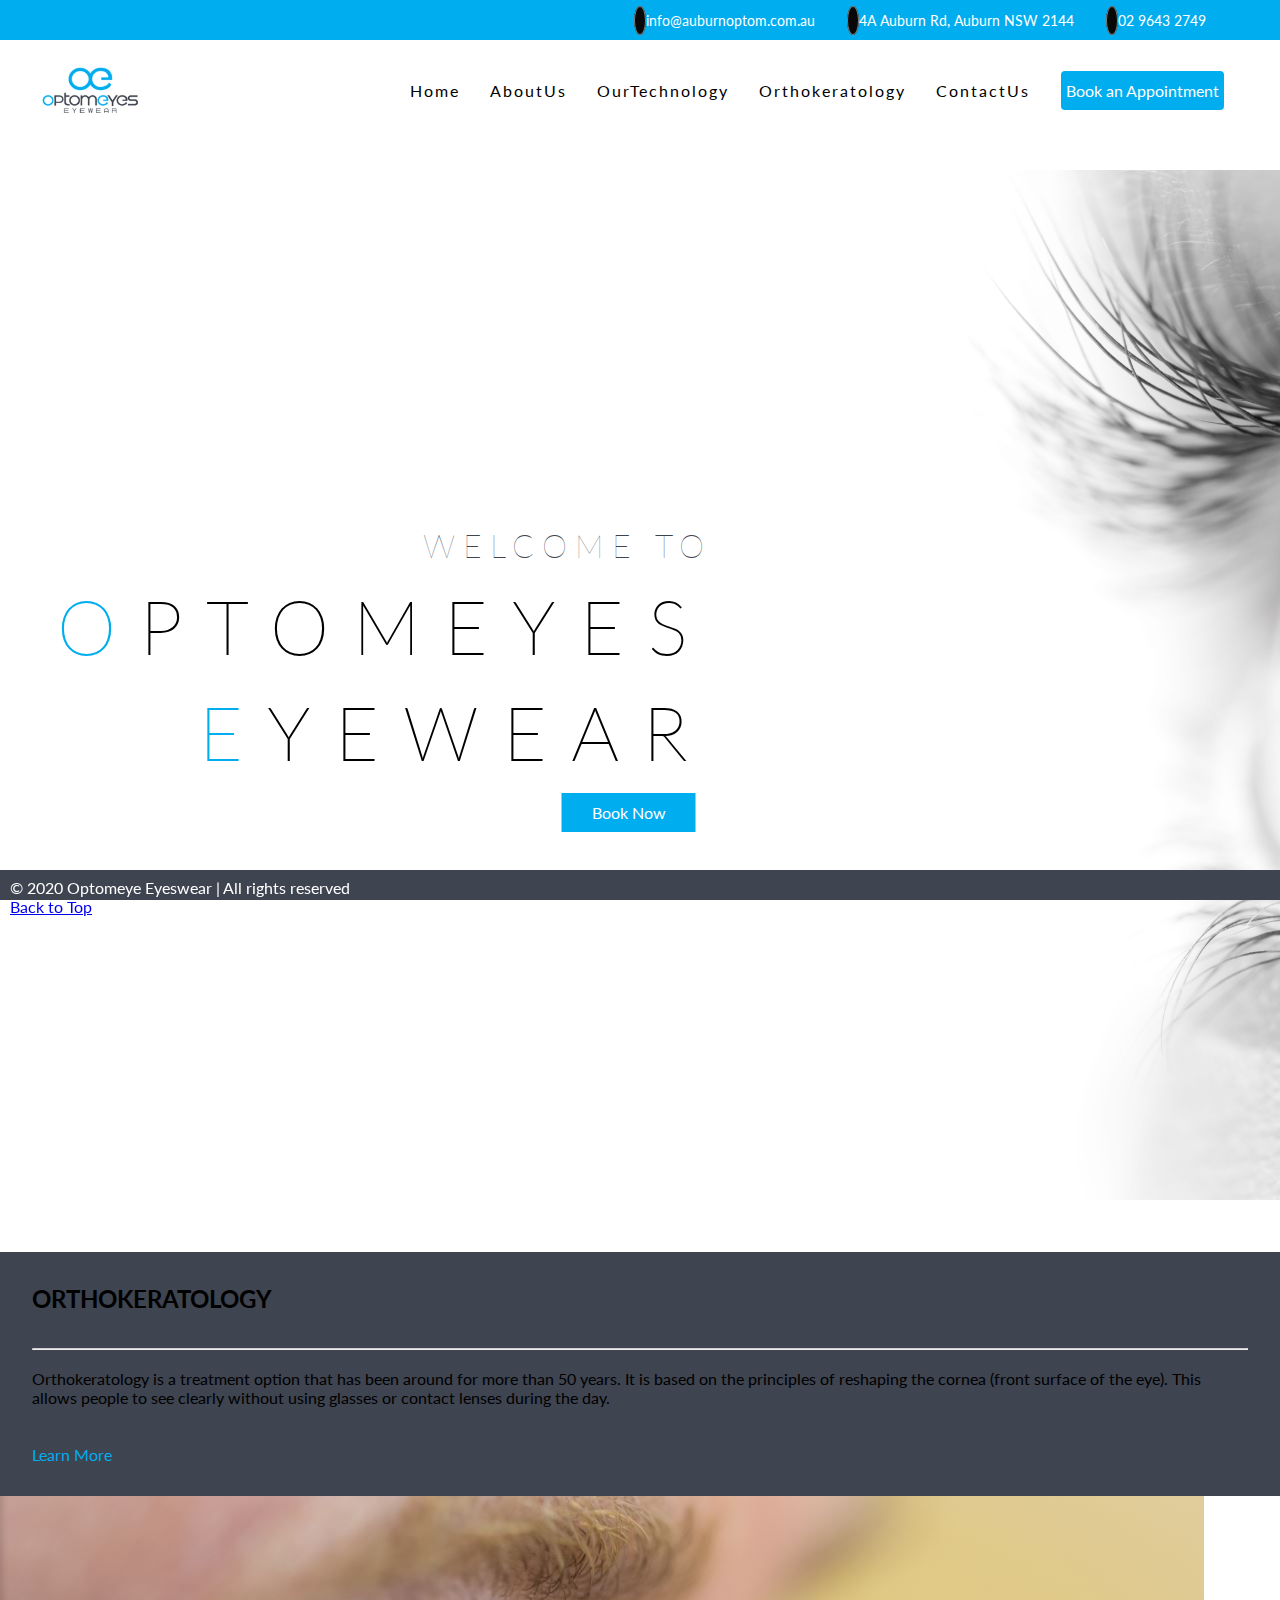
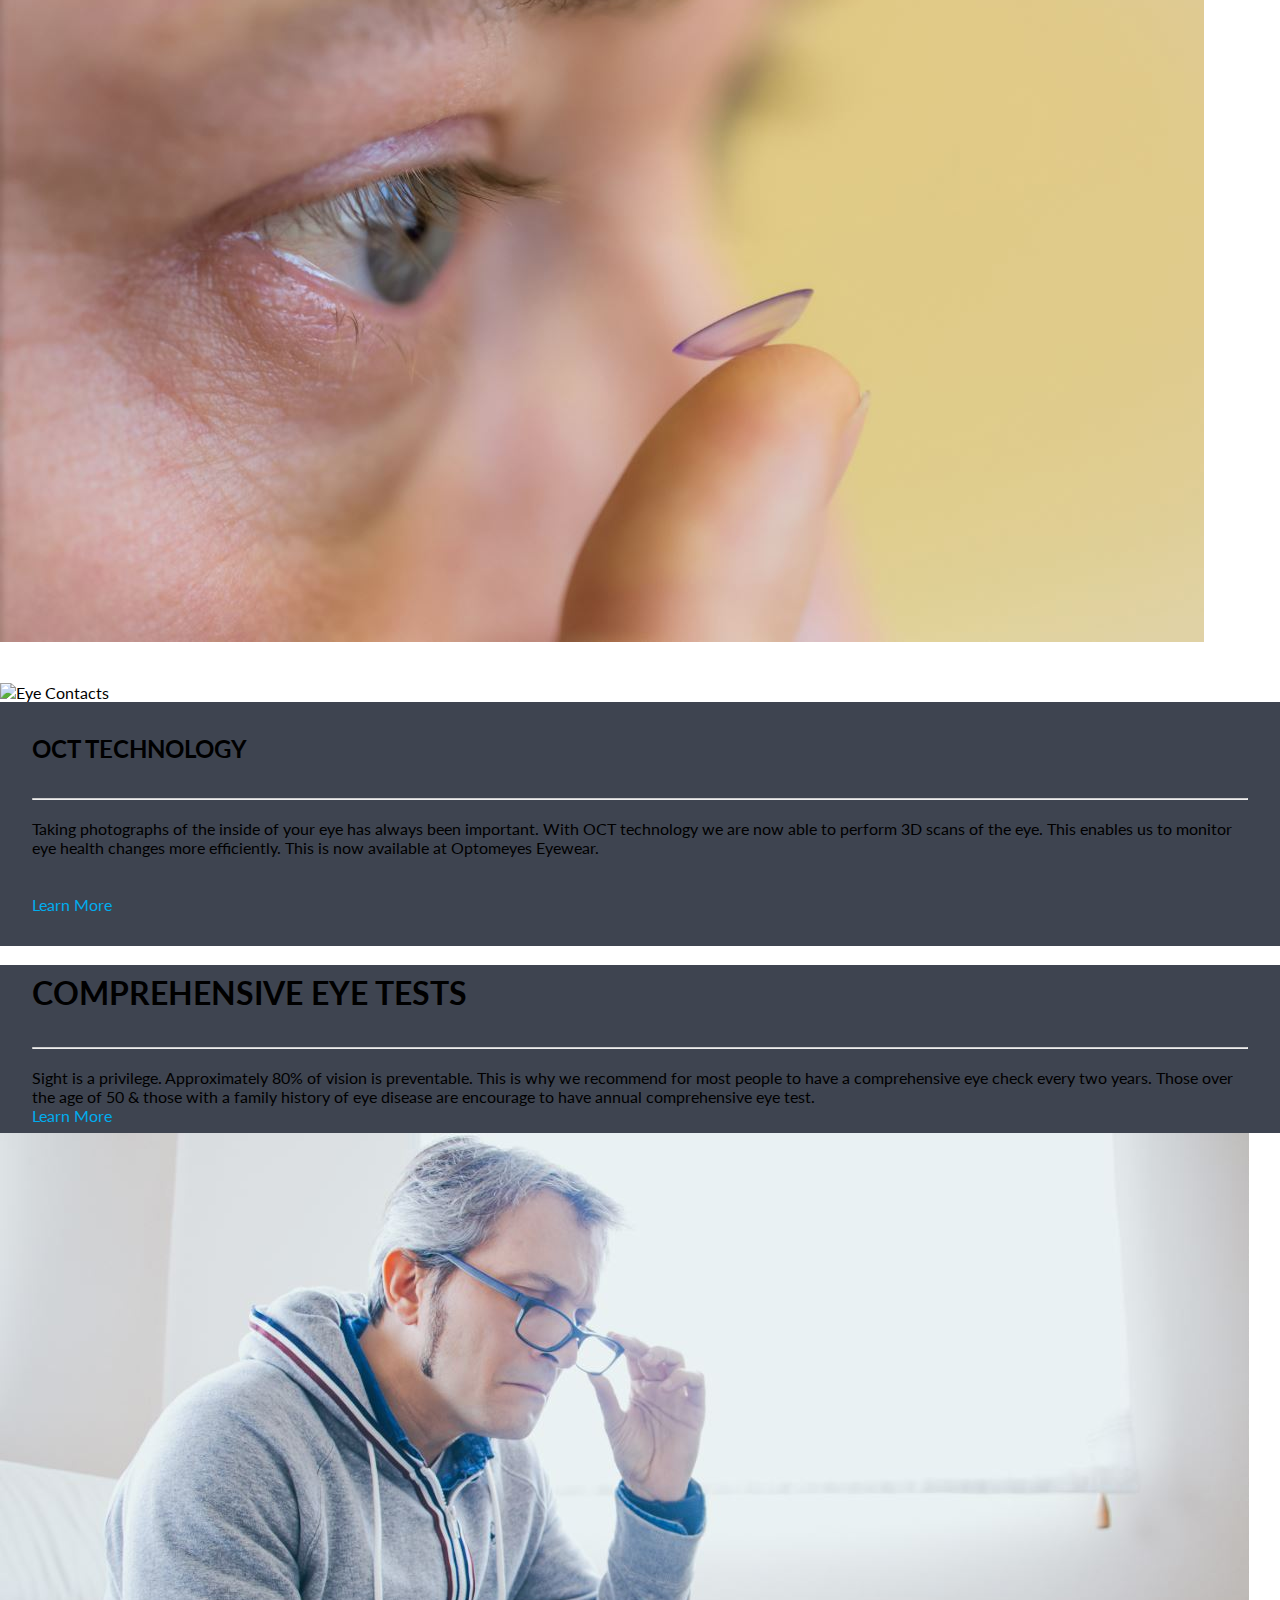
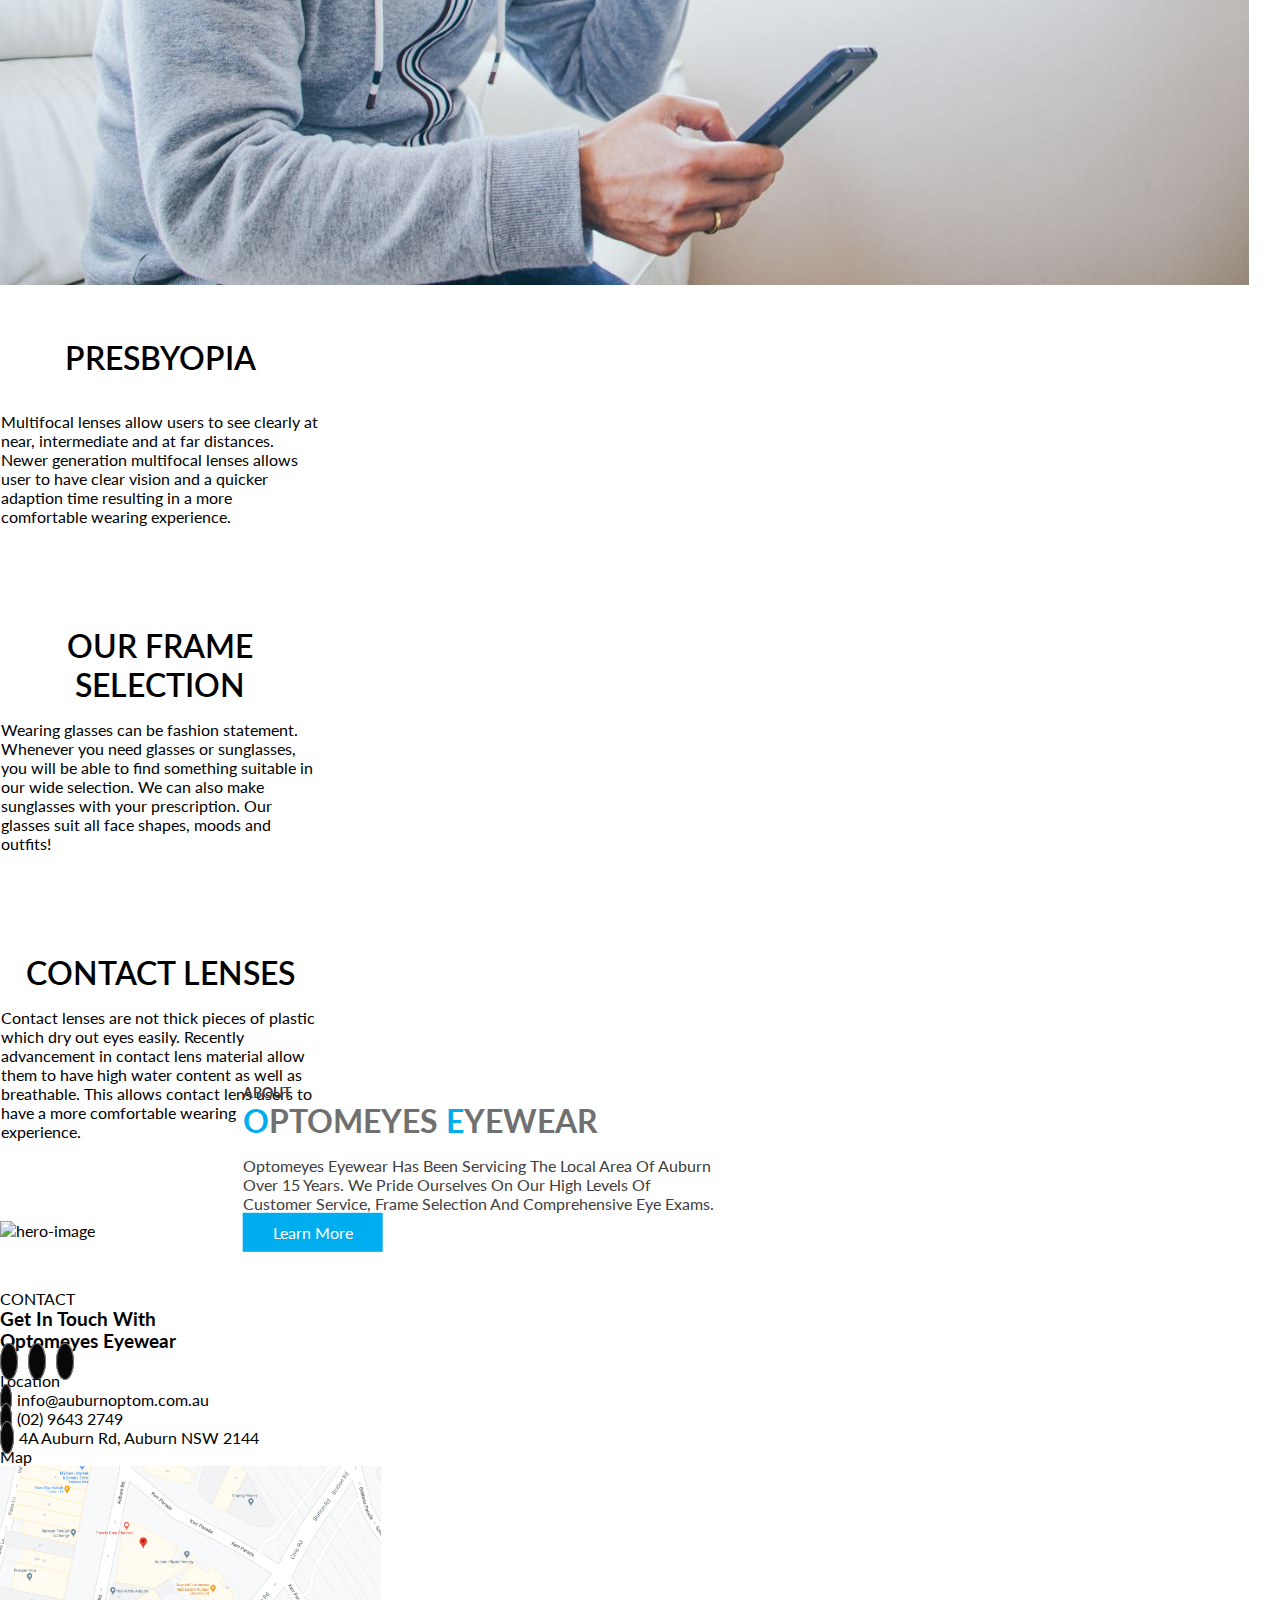
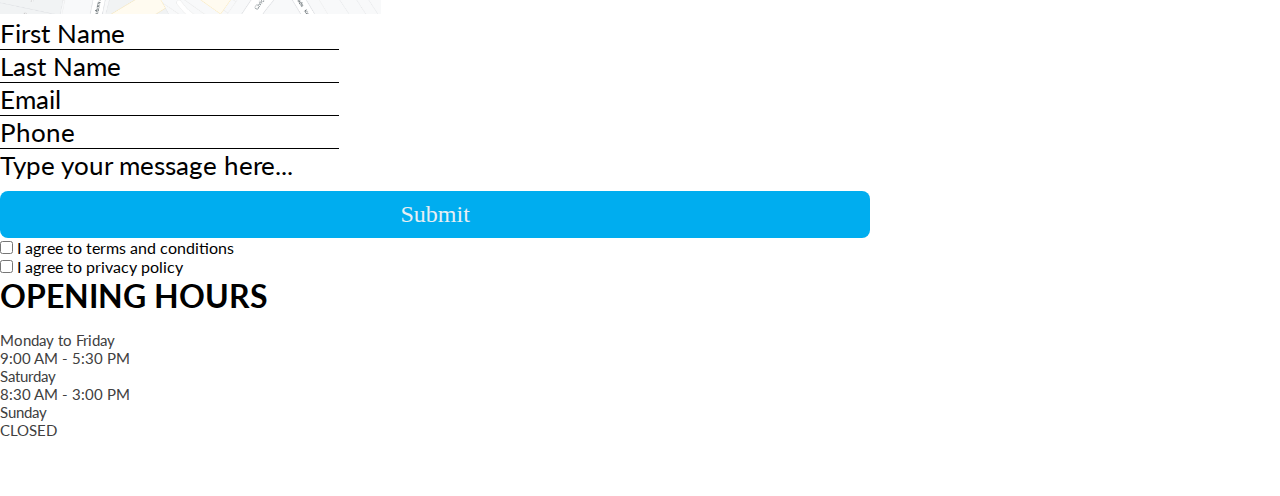
==== index.html @ b0785b30 "files naming" ====
<!DOCTYPE html>
<html lang="en">
<head>
    <meta charset="UTF-8">
    <meta name="viewport" content="width=device-width, initial-scale=1.0">
    <link rel="stylesheet" href="style.css">
    <link rel="stylesheet" href="grid.css">
    <link rel="preconnect" href="https://fonts.gstatic.com">
    <link href="https://fonts.googleapis.com/css2?family=Lato&display=swap" rel="stylesheet">
    <script src="https://kit.fontawesome.com/0975e97bf5.js" crossorigin="anonymous"></script>
    <link href="https://cdn.jsdelivr.net/npm/bootstrap@5.0.0-beta1/dist/css/bootstrap.min.css" rel="stylesheet" integrity="sha384-giJF6kkoqNQ00vy+HMDP7azOuL0xtbfIcaT9wjKHr8RbDVddVHyTfAAsrekwKmP1" crossorigin="anonymous">
    <title>Octoeye</title>
</head>
<body>
    <header class="links__header">
        <a href="./index.html" id="navbar__logo"></a>
        <ul class="small__header">
            <li class="contacts"><span class="icon__header"><i class="fas fa-envelope"></i></span> info@auburnoptom.com.au</li>
            <li class="contacts"><span class="icon__header"><i class="fa fa-map-marker" aria-hidden="true"></i></span> 4A Auburn Rd, Auburn NSW 2144</li>
            <li class="contacts"><span class="icon__header"><i class="fas fa-phone"></i></span> 02 9643 2749</li>
        </ul>
    </header>
    <nav class="navbar">
        <div class="navbar__container">
            <a href="index.html" id="navbar__logo"><img src="./images/logo.png" alt="logo_octo"></a>
            <div class="navbar___toggle" id="mobile-menu">
                <span class="bar"></span>
                <span class="bar"></span>
                <span class="bar"></span>
            </div>
            <ul class="navbar__menu">
                    <li class="navbar__item"><a href="./index.html" class="navbar__links">Home</a></li>
                    <li class="navbar__item"><a href="./assets/pages/about.html" class="navbar__links">AboutUs</a></li>
                    <li class="navbar__item"><a href="/" class="navbar__links">OurTechnology</a></li>
                    <li class="navbar__item"><a href="/" class="navbar__links">Orthokeratology</a></li>
                    <li class="navbar__item"><a href="./assets/pages/contact.html" class="navbar__links">ContactUs</a></li>
                    <li class="navbar__btn"><a href="./assets/pages/booking.html" class="button">Book an Appointment</a></li>
            </ul>
        </div>
    </nav>

    <!--Hero Section-->
    <div class="main">
        <div class="main__container">
            <div class="main__content">
                <h2>Welcome to</h2>
                <h1><span>O</span>ptomeyes</h1>
                <h1><span>E</span>YEWear</h1>
                <button class="main__btn"><a href="/" class="button--main">Book Now</a></button>
            </div>
            <div class="main__img--container">
                <img class="img-fluid" src="images/hero--image.png" alt="hero-image" id="main__img">
            </div>
        </div>
    </div>
    <br>
    <!-- Grid Images 1-->
    <div class="container">
        <div class="row">
            <div class="col-md-4 nopadding" style="background-color: #3E4450">
               <div class="content-info">
                <h2 class="text-info font-weight-bold">ORTHOKERATOLOGY</h2>
                <br>
                <hr>
                <br>
                <p class="text-white">Orthokeratology is a treatment option that has been around for more than 50 years. It is based on the principles of reshaping the cornea (front surface of the eye). This allows people to see clearly without using glasses or contact lenses during the day.
                </p>
                <br>
                <br>
                <a class="nounderline" href="http://">Learn More</a>
               </div>
       
            </div>
            <div class="col-md-8 nopadding">
                <img class="img-fluid mx-auto" src="./images/img1.jpg" alt="Eye Contacts">
            </div>
          </div>
          <br/>
          <br/>
          <div class="row">
            <div class="col-md-8 nopadding">
                <img class="img-fluid mx-auto" src="./images/img2.jpg" alt="Eye Contacts">
            </div>
            <div class="col-md-4 nopadding" style="background-color: #3E4450">
                <div class="content-info">
                    <h2 class="text-info font-weight-bold">OCT TECHNOLOGY</h2>
                    <br>
                    <hr>
                    <br>
                    <p class="text-white">Taking photographs of the inside of your eye has always been important. With OCT technology we are now able to perform 3D scans of the eye. This enables us to monitor eye health changes more efficiently. This is now available at Optomeyes Eyewear.
                    </p>
                    <br>
                    <br>
                    <a class="nounderline" href="http://">Learn More</a>
                </div>
        
            </div>
          </div>
          <br>
          <div class="row">
            <div class="col-md-4 nopadding" style="background-color: #3E4450">
                <div class="content-info2">
                    <h1 class="pt-3 text-info font-weight-bold">COMPREHENSIVE 
                        EYE TESTS</h1>
                    <br>
                    <hr>
                    <br>
                    <p class="text-white">Sight is a privilege. Approximately 80% of vision is preventable. This is why we recommend for most people to have a comprehensive eye check every two years. Those over the age of 50 & those with a family history of eye disease are encourage to have annual comprehensive eye test.
                    </p>
                
                    <a class="nounderline" href="./assets/pages/booking.html">Learn More</a>
                </div>
                </div>
    
            <div class="col-md-8 nopadding">
                <img class="img-fluid mx-auto" src="./images/image3.jpg" alt="Eye Contacts">
            </div>
          </div>  
    </div>
    <!--cards-->
    <div class="container-fluid d-flex justify-content-center">
        <div class="row">
            <div class="col-md-4 d-flex align-items-stretch">
                <div class="card pt-5 mb-5 mt-5 text-center">
                    <div class="overflow">
                        <h1 class="text-info">PRESBYOPIA</h1>
                        <br/>
                    </div>
                    <div class="card-body text-dark">
                        <p class="card-text text-secondary">
                        Multifocal lenses allow users to see clearly at near, intermediate and at far distances. Newer generation multifocal lenses allows user to have clear vision and a quicker adaption time resulting in a more comfortable wearing experience.
                        </p>
                    </div>
                </div>
            </div>
            <div class="col-md-4 d-flex align-items-stretch">
                <div class="card pt-5 mb-5 mt-5 text-center">
                    <div class="overflow">
                        <h1 class="text-info">OUR FRAME SELECTION</h1>
                    </div>
                    <div class="card-body text-dark">
                        <p class="card-text text-secondary">
                        Wearing glasses can be fashion statement. Whenever you need glasses or sunglasses, you will be able to find something suitable in our wide selection. We can also make sunglasses with your prescription. Our glasses suit all face shapes, moods and outfits!
    
    
                        </p>
                    </div>
                </div>
            </div>
            <div class="col-md-4 d-flex align-items-stretch">
                <div class="card pt-5 mb-5 mt-5 text-center">
                    <div class="overflow">
                        <h1 class="text-info">CONTACT LENSES</h1>
                    </div>
                    <div class="card-body text-dark">
                        <p class="card-text text-secondary">
                        Contact lenses are not thick pieces of plastic which dry out eyes easily. Recently advancement in contact lens material allow them to have high water content as well as breathable. This allows contact lens users to have a more comfortable wearing experience.
                        </p>
                    </div>
                </div>
            </div>
        </div>
</div>  
<!--subhero-->
<div class="container-fluid p-0">
    <section class="row no-gutters align-items-center">
        <div class="main2">
            <div class="main__container2">
                <div class="main__content2">
                    <h3 class="text-sub">
                        About 
                    </h3>
                    <h1><span>O</span>ptomeyes <span>E</span>YEWear</h1>
                    <p>
                        Optomeyes Eyewear has been servicing the local area of Auburn</p> <p>
                            over 15 years. We pride ourselves on our high levels of
                        </p>  
                        <p>customer service, frame selection and comprehensive eye exams.
                        </p>
                                            <button class="main__btn"><a href="/" class="button--main">Learn More</a></button>
                </div>
                <div class="main__img--container">
                    <img class="img-fluid" src="./images/subhero@2x.png" alt="hero-image" id="main__img">
                </div>
            </div>
        </div>
    </section>
</div>
<br>

<!--Contact Section-->
<div class="container">
    <div class="row">
        <div class="col col-md-4">
            <p class="text-title text-info font-weight-bold">CONTACT</p>
            <h3 class="font-weight-normal">Get In Touch With</h3>
            <h3 class="font-weight-bold">Optomeyes Eyewear</h3>
            <div class="content">
                <div class="social mt-3 mb-1">
                    <a href="https://facebook.com/" class="fab fa-facebook-f mr-5"></a>
                    <a href="instagram.com" class="fab fa-instagram mr-5"></a>
                    <a href="www.twitter.com" class="fab fa-twitter mr-5"></a>
                </div>
            </div>
    
        </div>
        <div class="col col-md-4">
            <p class="text-title text-info font-weight-bold">Location</p>
            
            <div class="content">
                <div class="email">
                <span class="fas fa-envelope mr-3 text-info"></span>
                <span class="text"> info@auburnoptom.com.au</span>
                </div>
                <div class="phone">
                <span class="fas fa-phone-alt text-info mr-3"></span>
                <span class="text"> (02) 9643 2749</span>
                </div>
                <div class="place">
                <span class="fas fa-map-marker-alt text-info mr-3"></span>
                <span class="text"> 4A Auburn Rd, Auburn NSW 2144</span>
                </div>
            </div>
            
        </div>
        <div class="col col-md-4">
            <p class="text-title text-info font-weight-bold">Map</p>
            <div class="img mb-5">
                <img src="./images/Map.png" alt="Map"/>
            </div>
        </div>
        </div>
    
</div>




        <div class="container">
            <div class="row">
                <div class="col-md-8">
                <form action="carlstongrefalde@gmail.com" method="POST" id="my-form">
                    <div class="form-group">
                      
                            <div class="row nopadding">
                                <div class="col-sm-4 nopadding">
                                    <input type="text" id="firstName" name="firstName" value="First Name">
                                </div>
                                <div class="col-sm-4 nopadding"><input type="text" id="lastName" name="lastName" value="Last Name">
                                </div>
                            </div>
                            <div class="row">
                                <div class="col-sm-4 nopadding"><input type="text" id="email" name="email" value="Email"></div>
                                <div class="col-sm-4 nopadding"><input type="text" id="phone" name="phone" value="Phone"></div>
                            </div>
                        </div>
                        <div class="form-group mt-3 mr-5">
                                <input class="textarea mb-1" type="text" id="message" name="message" value="Type your message here...">
                           </div>
                           <button type="submit">Submit</button>
                           <div class="row">
                               <div class="col-md-4">
                                <div class="form-group mt-3">
                                    <div class="input-group-prepend">
                                      <div class="input-group-text">
                                        <input type="checkbox" value="agree">
                                        <label for="terms">I agree to terms and conditions</label>
                                      </div>
                                    </div>
                             
                               </div>
                               </div>
                               <div class="col-md-4">
                                <div class="form-group mt-3">
                                    <div class="input-group-prepend">
                                      <div class="input-group-text">
                                        <input type="checkbox" value="agree" class="mr-1">
                                        <label for="policy">I agree to privacy policy</label>
                                      </div>
                                    </div>
                             
                               </div>
                               </div>
                           </div>
                      
                </form>
                </div>
                <div class="col-md-4">
                    <h1>Opening Hours</h1>
                    <div class="row">
                        <div class="col"><p class="Days">Monday to Friday</p></div>
                        <div class="col"><p class="times">9:00 AM - 5:30 PM</p></div>
                    </div>
                    <div class="row">
                        <div class="col"><p class="Days">Saturday</p></div>
                        <div class="col"><p class="times">8:30 AM - 3:00 PM</p></div>
                    </div>
                    <div class="row">
                        <div class="col"><p class="Days">Sunday</p></div>
                        <div class="col"><p class="times">CLOSED</p></div>
                    </div>
                </div>
            </div>
            <br>
            <br>
            <br>
        </div>
                <div class="footer">
                    <div class="container">
                        <div class="row">
                            <div class="col-md-10"><p class="text-white">© 2020 Optomeye Eyeswear | All rights reserved
                            </p></div>
                            <div class="col-md-2 text-right">
                                <a href="index.html" class="text-white text-right">Back to Top</a>
                            </div>
                        </div>
                    </div>
                </div>

    <script src="app.js"></script>
</body>
</html>
---- style.css ----
* {
    box-sizing: border-box;
    margin: 0;
    padding: 0;
    font-family: 'Lato', sans-serif;
}
body {
 overflow-x: hidden; /* Hide vertical scrollbar */
 width: 100%;
 height: 100vh;
  }
.navbar {
    background: #fff;
    height: 100px;
    display: flex;
    justify-content: center;
    align-items: center;
    font-size: 1rem;
    position: sticky;
    top: 0;
    z-index: 999;   
}

.links__header{
    background: #00ADEF;
    height: 40px;
    display: flex;
    justify-content: center;
    align-items: center;
    font-size: 14px;
    position: sticky;
    top: 0;
    z-index: 999; 
  
}

.small__header{
    display: flex;
    flex-direction:row;
    padding-left: 560px;

   
}

.small__header li{
    text-decoration: none;
    align-items: center;
    list-style: none;
    text-align: center;
    padding: 4rem 1rem;
    color: #fff;
}


.icon__header i {
    background-color: rgb(8, 8, 8);
    color: #3866ca;
    border-radius: 50%;
    border: 1px solid grey;
    padding: 5px;
}

.navbar__container {
    display: flex;
    justify-content: space-between;
    height: 100px;
    z-index: 1;
    width: 100%;
    max-width: 1300px;
    margin: 0 auto;
    padding: 0 40px;
}
#navbar__logo{
    background: transparent;
    background-size: 100%;
    display: flex;
    cursor: pointer;
    text-decoration: none;

}
#navbar__logo img {
    width: 100px;
    height: 100px;
}

.fa-gem {
    margin-right: 0.5rem;
}

.navbar__menu {
    display: flex;
    align-items: center;
    list-style: none;
    text-align: center;
}

.navbar__links {
    color: rgba(10, 10, 10, 0.2);
    display: inline-block;
    text-decoration: none;
    padding: 0;
    height: 100%;
    font-size: 21px;
   
}
.navbar__links a {
    padding-right: 30px;
    color: black;
    display: inline-block;
    white-space: nowrap;
   
    
}

.navbar__item a {
    padding-right: 30px;
    color: black;
    font-size: 1rem;
    padding: 1px 15px;
    letter-spacing: 2px;
}

.navbar__btn {
    display: flex;
    justify-content: center;
    align-items: center;
    padding: 0 1rem;
    width: 100%;
}

.button {
    display: flex;
    justify-content: center;
    align-items: center;
    text-decoration: none;
    padding: 10px 5px;
    height: 100%;
    width: 100%;
    border: none;
    outline: none;
    border-radius: 4px;
    background: #00ADEF;
    color: #fff;
}

.button:hover{
    background: #779ceb;
    transition:  all 0.3s ease;
}

.navbar__links:hover {
    color: #779ceb;
    transition:  all 0.3s ease;
}

@media screen and (max-width: 700px) {
    .navbar__container {
        display: flex;
        justify-content: space-between;
        height: 80px;
        z-index: 1;
        width: 100%;
        max-width: 1300px;
        padding: 0;
    }
    .navbar__menu{
        display: grid;
        grid-template-columns: auto;
        margin: 0;
        width: 100%;
        position: absolute;
        top: -1000px;
        opacity: 0;
        height: 50vh;
        z-index: -1;
        transition: all 0.5 ease;
      

    }
    .navbar__menu.active{
        background: #131313;
        top: 100%;
        opacity: 1;
        transition: all 0.5 ease;
        z-index: 99;
        height: 40vh;
        font-size: 1.6rem;
       
    }
    
            .navbar__item a {
                color: #fff;
            }
            #navbar__logo {
                padding: 5px;
            }

            #navbar__logo img {
                width: 90px;
                height: 90px;
            }
            

            .navbar___toggle .bar {
                width: 30px;
                height: 5px;
                margin: 7px auto;
                transition: all 0.3s ease-in-out;
                background: #131313;
                padding: 2px;
            }

            .navbar__links {
                    text-align: center;
                    padding: 2rem;
                    width: 100%;
                    display: table;
                    
            }
            #mobile-menu {
                position: absolute;
                top: 20%;
                right: 5%;
               
                transform: translate(5, 20%);
            }

            .navbar__btn {
                padding-bottom: 2rem;

            }

            .button {
                display: flex;
                justify-content: center;
                align-items: center;
                width: 50%;
                height: 50px;
                margin: 0;
                font-size: 17px;
            
            }

            .navbar___toggle .bar {
                display: block;
                cursor: pointer;
            }

            #mobile-menu.is-active .bar:nth-child(2) {
                opacity: 0;
            }

            #mobile-menu.is-active .bar:nth-child(1) {
                transform: translateY(10px) rotate(45deg);
            }
            #mobile-menu.is-active .bar:nth-child(3) {
                transform: translateY(-14px) rotate(-45deg);
            }

    .links__header{
        display: none;
        z-index: -1;
    }
}

/*Hero Banner CSS*/

.main__container{
    position: relative;
    text-align: center;
    height: 80%;
    padding: 30px 0;
}

.main__content {
    position: absolute;
    top: 50%;
    left: 30%;
    transform: translate(-50%, -50%);
    text-align: right;
    padding-bottom: 1rem;
}

.main__content, h1, h2 {
    padding-bottom: 1rem;
    text-transform: uppercase;
}

.main__container h1 {
    font-size: 75px;
    font-weight: 200;
    color: #000000;
    letter-spacing: 1.5rem;
}

.main__content h2 {
    letter-spacing: .50rem;
    color: #3E4450;
    font-size: 32px;
    font-weight: 100;
}

.main__container span {
    color: #00ADEF;
}
.main__btn{
    background-color: #00ADEF;
    border: none;
    padding: 10px 30px;
    text-align: center;
    text-decoration: none;
    display: inline-block;
    font-size: 16px;
    font-size: 1rem;
    margin-right: 1rem;
}
.main__btn a {
    text-decoration: none;
    color: white;
}

/*subhero*/
.main__container2{
    position: relative;
    text-align: left;
    height: 80%;
    padding: 30px 0;
}

.main__content2{
    position: absolute;
    top: 50%;
    left: 30%;
    transform: translate(-30%, -80%);
    text-align: left;
    padding-bottom: 1rem;
}

.main__container2 span {
    color: #00ADEF;
}

.main__content2, h1, h2 {
    padding-bottom: 1rem;
    text-transform: uppercase;
}

.main__container2 h1 {
    font-size: 32px;
    font-weight: bold;
    color: #707070;
    letter-spacing: 0;
}

.main__content2 h2 {
    letter-spacing: 0;
    color: #3E4450;
    font-size: 32px;
    font-weight: 100;
}

.main__content2 p {
    color: #404040;
    text-transform: capitalize;
}

.main__content2 h3 {
    font-size: 14px;
    font-weight: bold;
    color: #404040;
}
@media screen and (max-width: 1200px) {
    .main__container {
        display: none;
        z-index: -1;
    }
    .main__content2 {
        display: none;
        z-index: -1;
    }

    .main__container2 {
        display: none;
        z-index: -1;
    }
}

.nopadding {
    padding: 0 !important;
    justify-content: left!important;
   
 }

 .content-info{
     padding: 2rem 2rem;
 }

 .content-info2 {
    padding: 0.50rem 2rem;
 }

 .nounderline {
    text-decoration: none;
    color: #00ADEF!important;
    font: 21px;
}

hr {
    background-color: transparent;
    border-top: 1px solid #ccc;
}

/*Cards*/
.card {
    padding: 50px 1px;
    width: 20rem;
}
.card:hover {
    box-shadow: 5px 10px 20px 1px rgba(0, 0, 0, 0.253) !important;
}

.card h1{
    font-size: 32px;
    font-weight: 600;
    text-align: center;
}

.card p {
    text-align: left;
}


/*extra styles overwrites*/

.card .text-title {
    font-weight: 1000!important;
    font-size: 31px;
}

.email .fas {
    background-color: rgb(8, 8, 8);
    color: #3866ca;
    border-radius: 50%;
    border: 1px solid grey;
    padding: 5px;
    margin-right: 5px;
}

.place .fas {
    background-color: rgb(8, 8, 8);
    color: #3866ca;
    border-radius: 50%;
    border: 1px solid grey;
    padding: 6px; 
    margin-right: 5px;
}

.phone .fas {
    background-color: rgb(8, 8, 8);
    color: #00ADEF;
    border-radius: 50%;
    border: 1px solid grey;
    padding: 5px;
    margin-right: 5px;
}
.social .fab {
    background-color: rgb(8, 8, 8);
    color: #00ADEF;
    border-radius: 50%;
    border: 1px solid grey;
    padding: 8px;
    margin-right: 10px;
}

/*Form Contact*/

input[type="text"],
select.form-control {
    padding-right: 1rem;
font-size: 26px;
  background: transparent;
  border: none;
  border-bottom: 1px solid #000000;
  -webkit-box-shadow: none;
  box-shadow: none;
  border-radius: 0;
}

input[type="text"]:focus,
select.form-control:focus {
  -webkit-box-shadow: none;
  box-shadow: none;
}

.form-group .textarea{
    width: 65%;
    border-bottom: 2px solid #000000;
    background: transparent;
    border: none;
    height: 10%;
    justify-content: center;
}


button[type="submit"] {
    width: 68%;
    border: none;
    outline: none;
    padding: 10px;
    font-size: 24px;
    margin-right: 2rem;
    border-radius: 8px;
    font-family: "Montserrat";
    color: rgb(232, 239, 243);
    background: #00ADEF;
    text-align: center;
    cursor: pointer;
    margin-top: 10px;
    transition: 0.3s ease background-color;
  }
  button[type="submit"]:hover {
    background-color: rgb(214, 226, 236);
  
  }

  .input-group-prepend {
    width: 68%; 
  }

.Days {
    font-size: 15px;
    color: #404040;
}

.times {
    font-size: 15px;
    color: #404040; 
}

.footer {
    
        position: fixed;
        bottom: 0;
        width: 100%;
        /* Set the fixed height of the footer here */
        height: 30px;
        color: #fff;
        padding: 8px 10px;
        background-color: #3E4450;
        justify-content: center;
  
      
}

/*booking styles*/

.form-check-label {
    font-size: 21px;
}
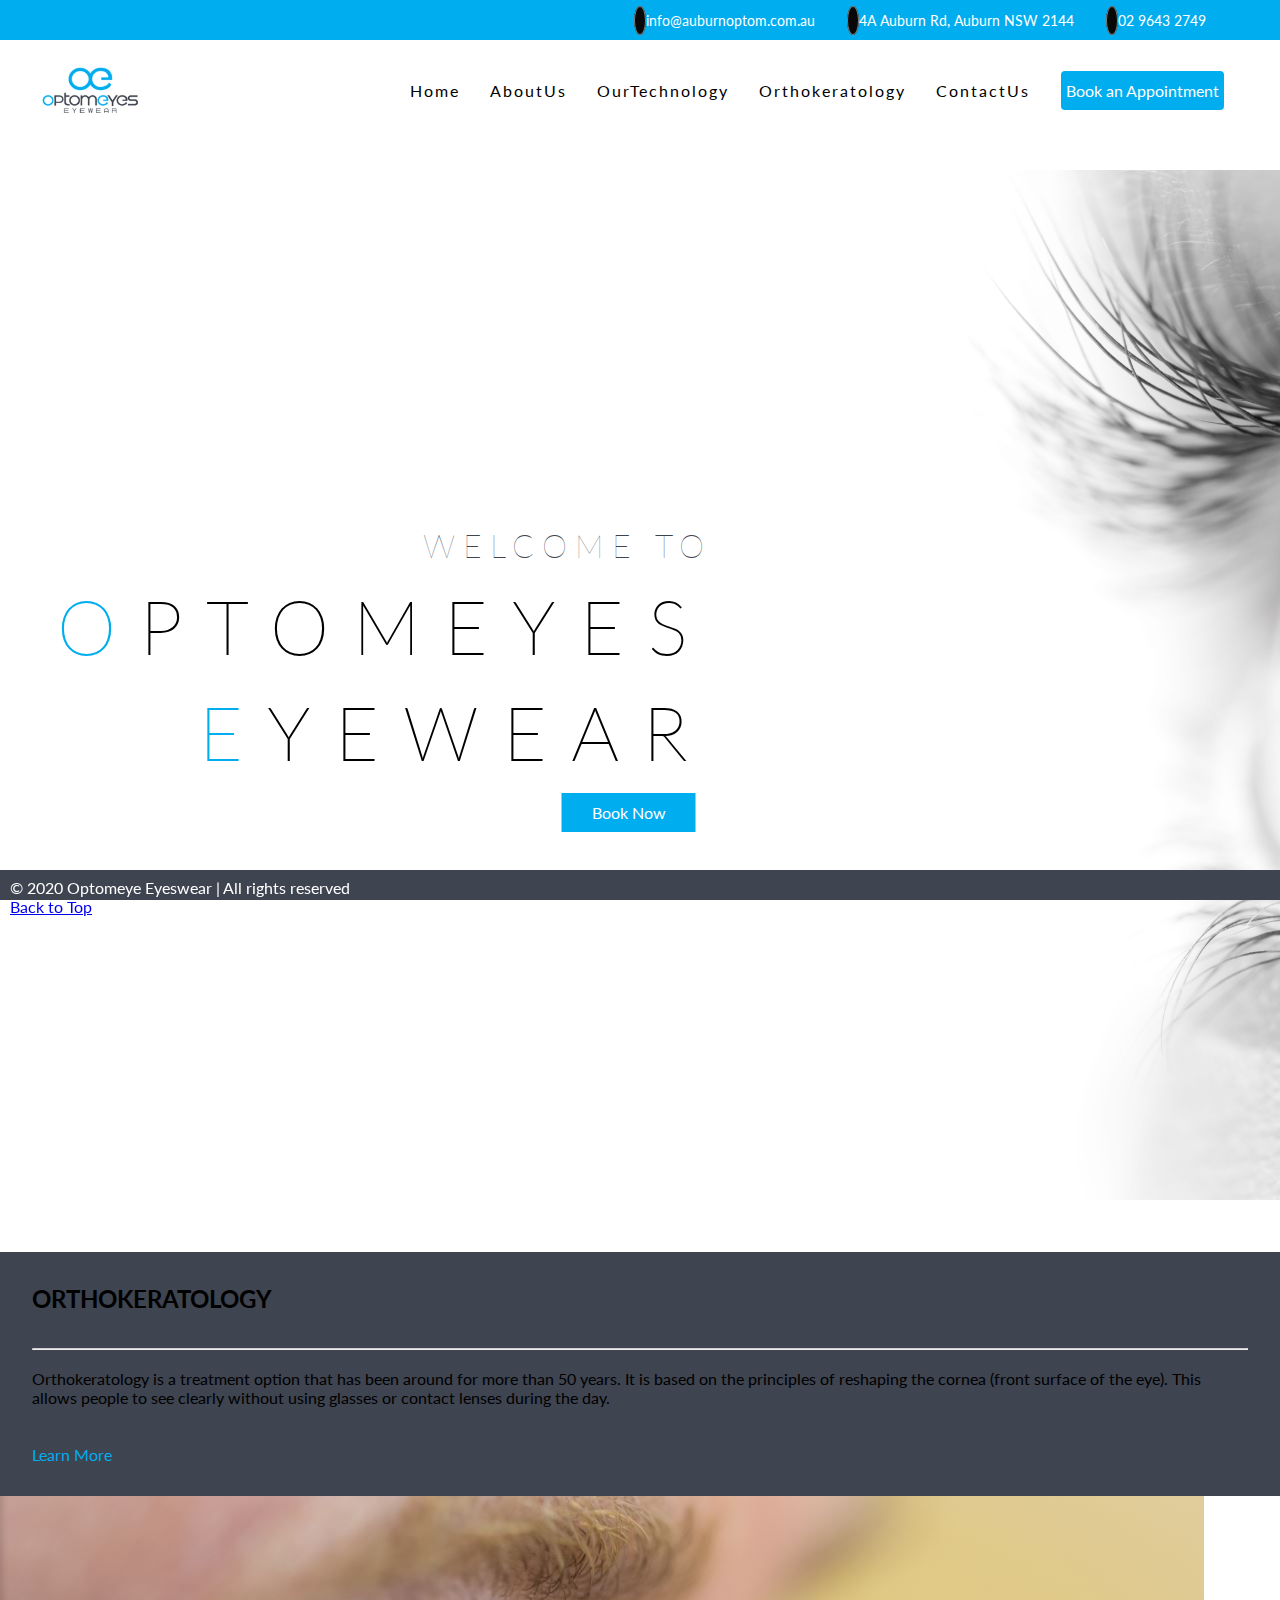
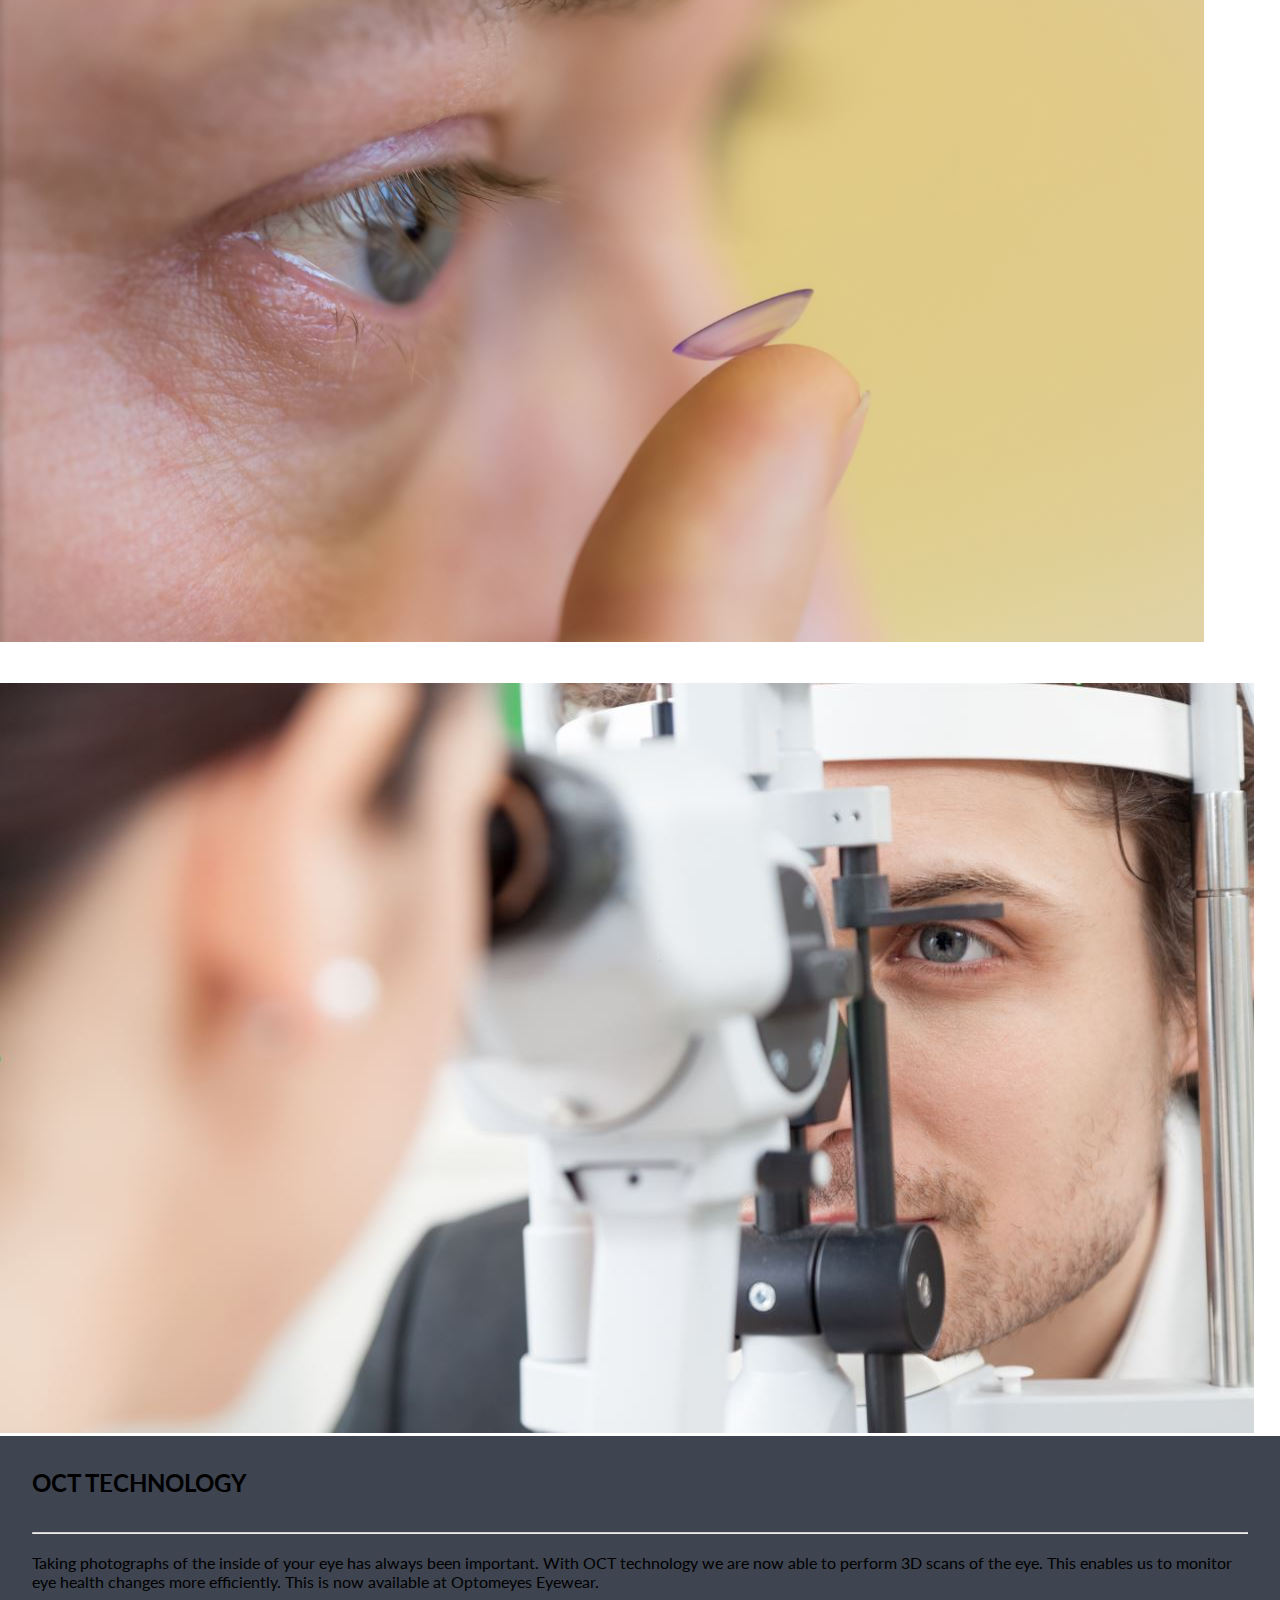
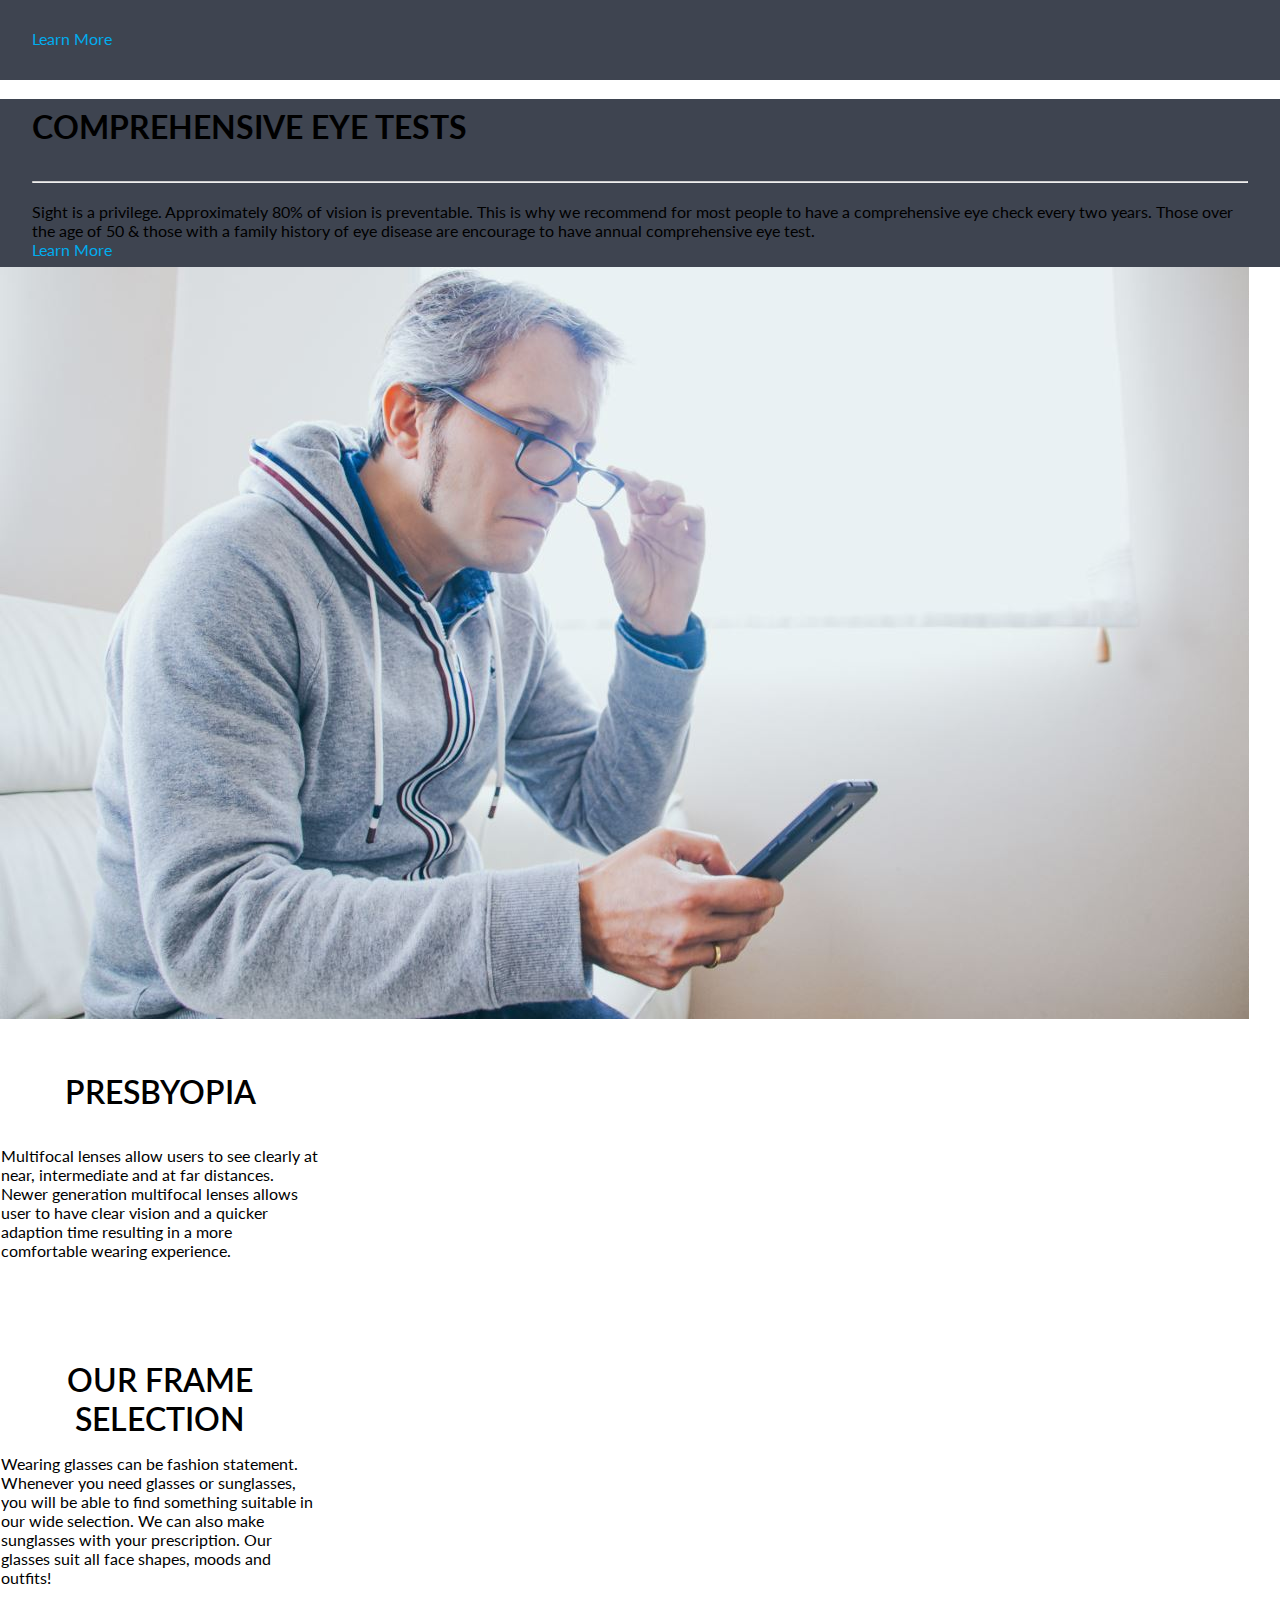
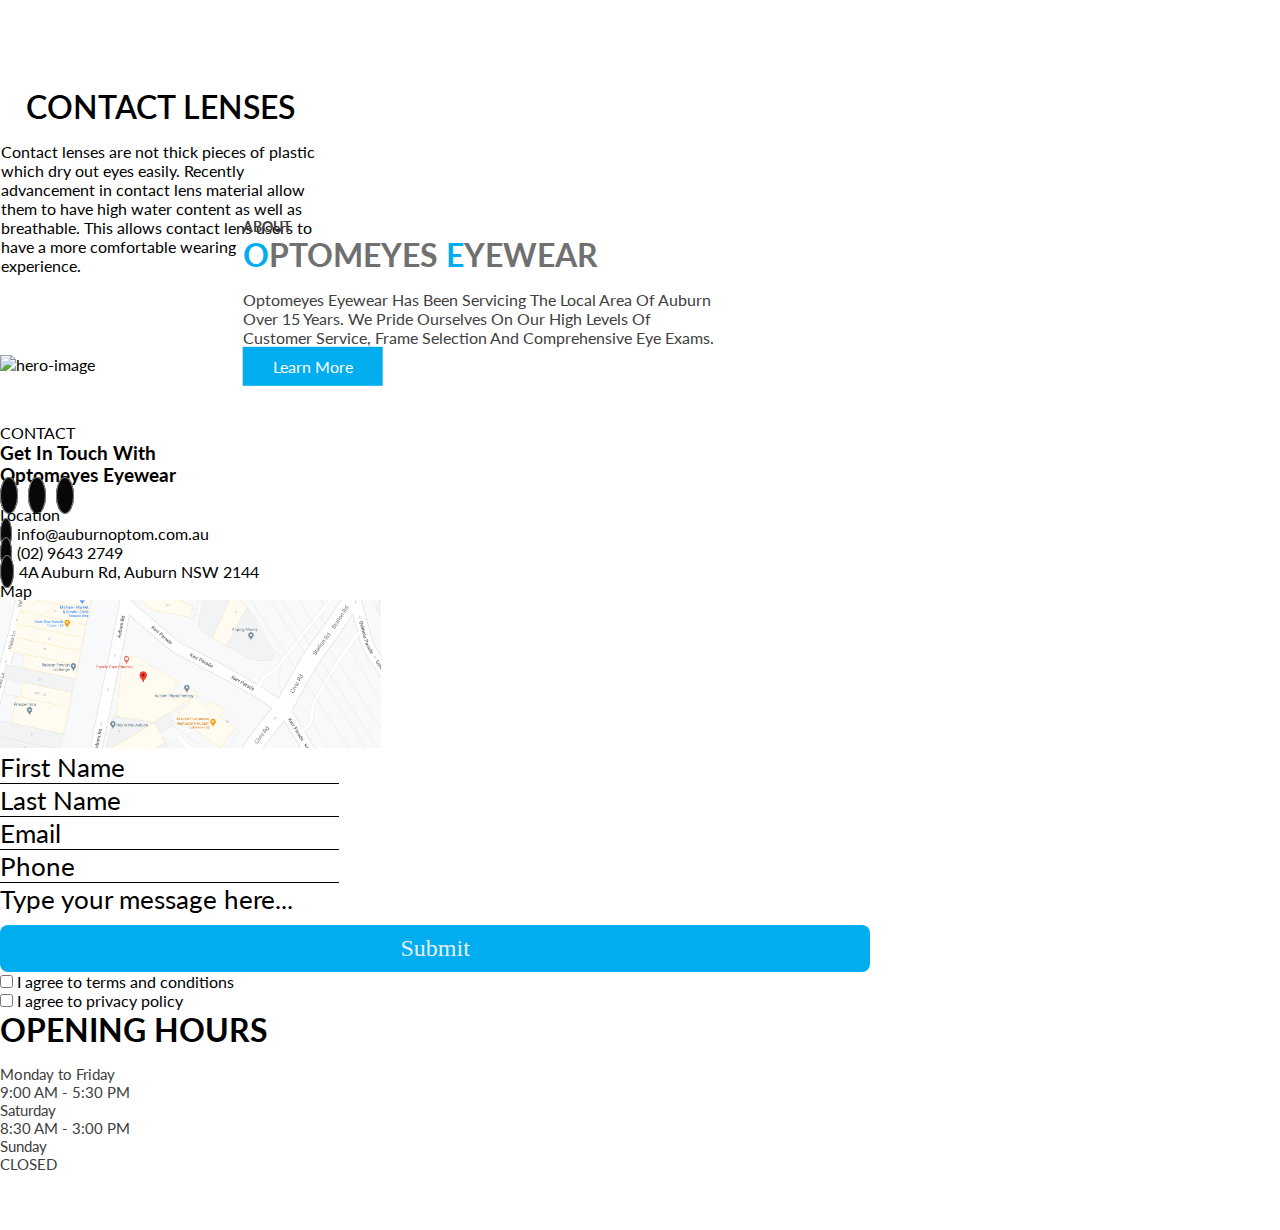
==== commit afd3f893: "files name" ====
--- a/index.html
+++ b/index.html
@@ -79,7 +79,7 @@
           <br/>
           <div class="row">
             <div class="col-md-8 nopadding">
-                <img class="img-fluid mx-auto" src="./images/img2.jpg" alt="Eye Contacts">
+                <img class="img-fluid mx-auto" src="./images/image2.jpg" alt="Eye Contacts">
             </div>
             <div class="col-md-4 nopadding" style="background-color: #3E4450">
                 <div class="content-info">
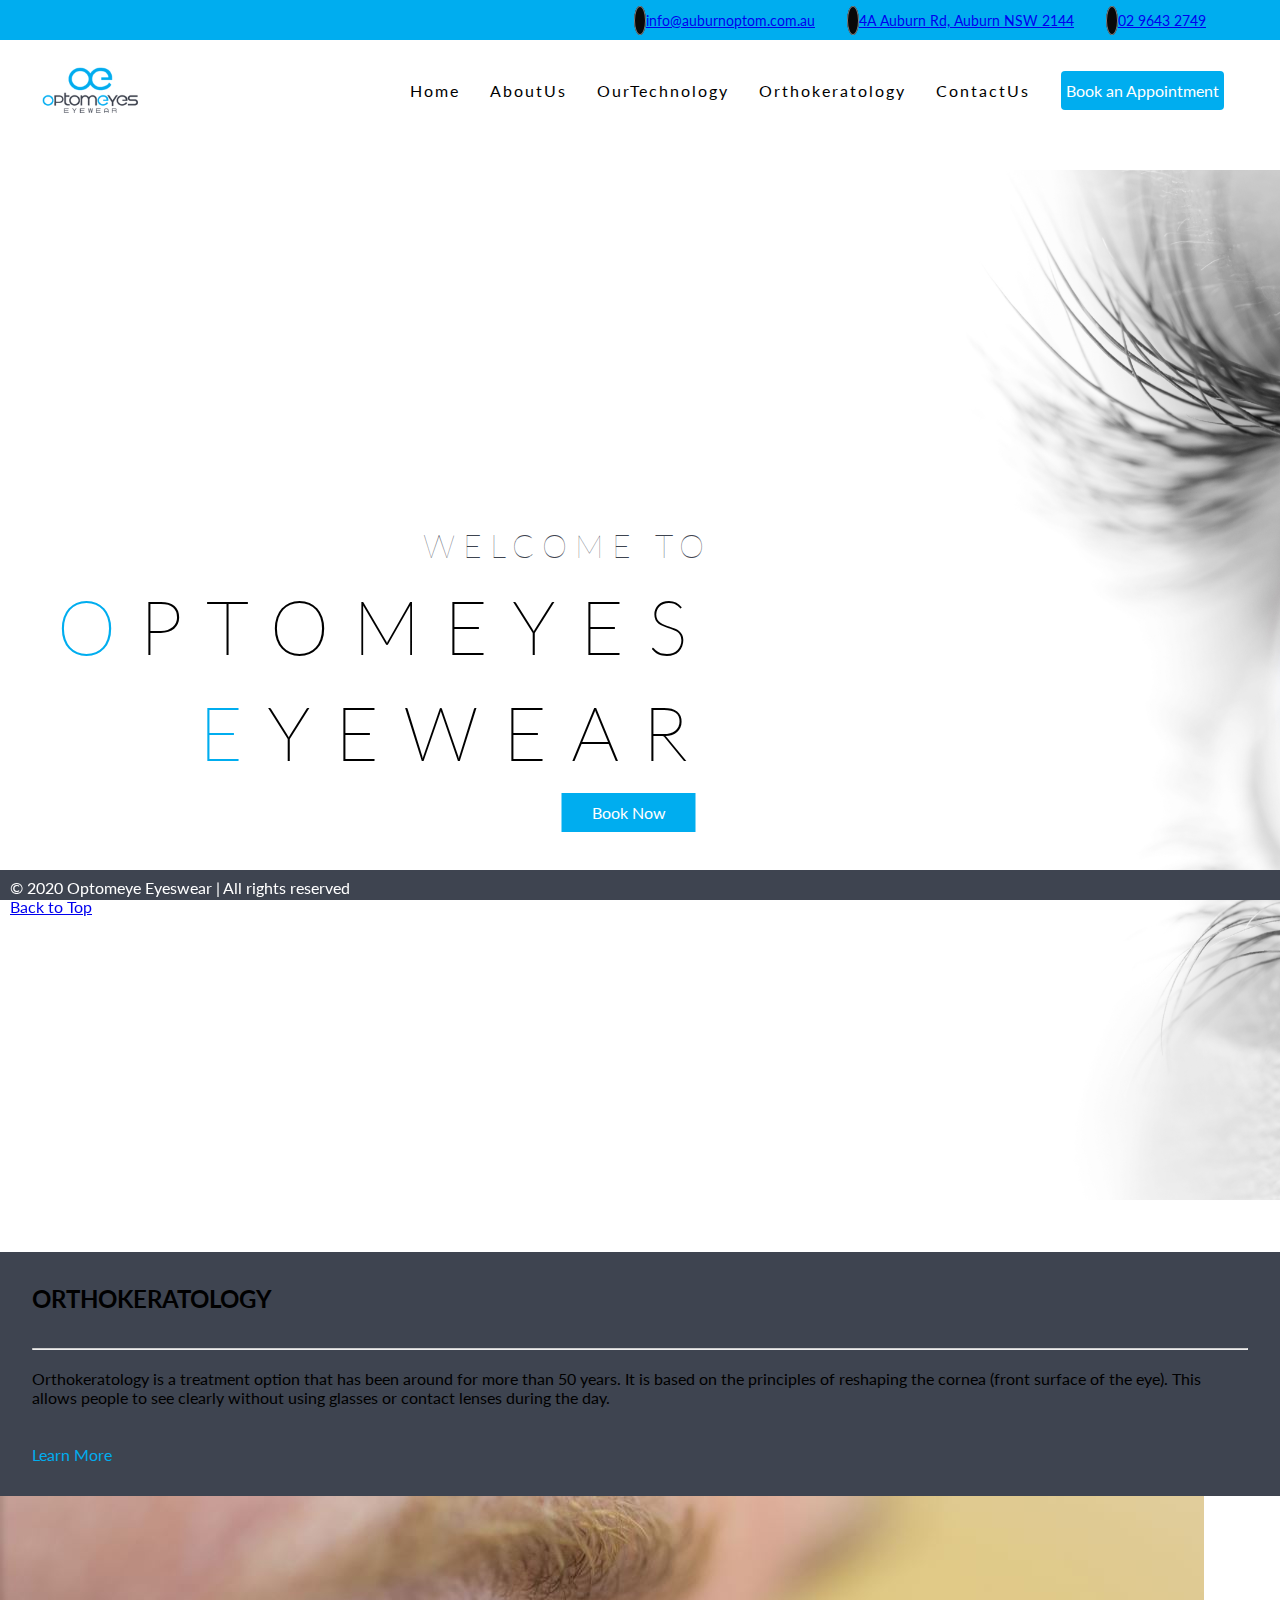
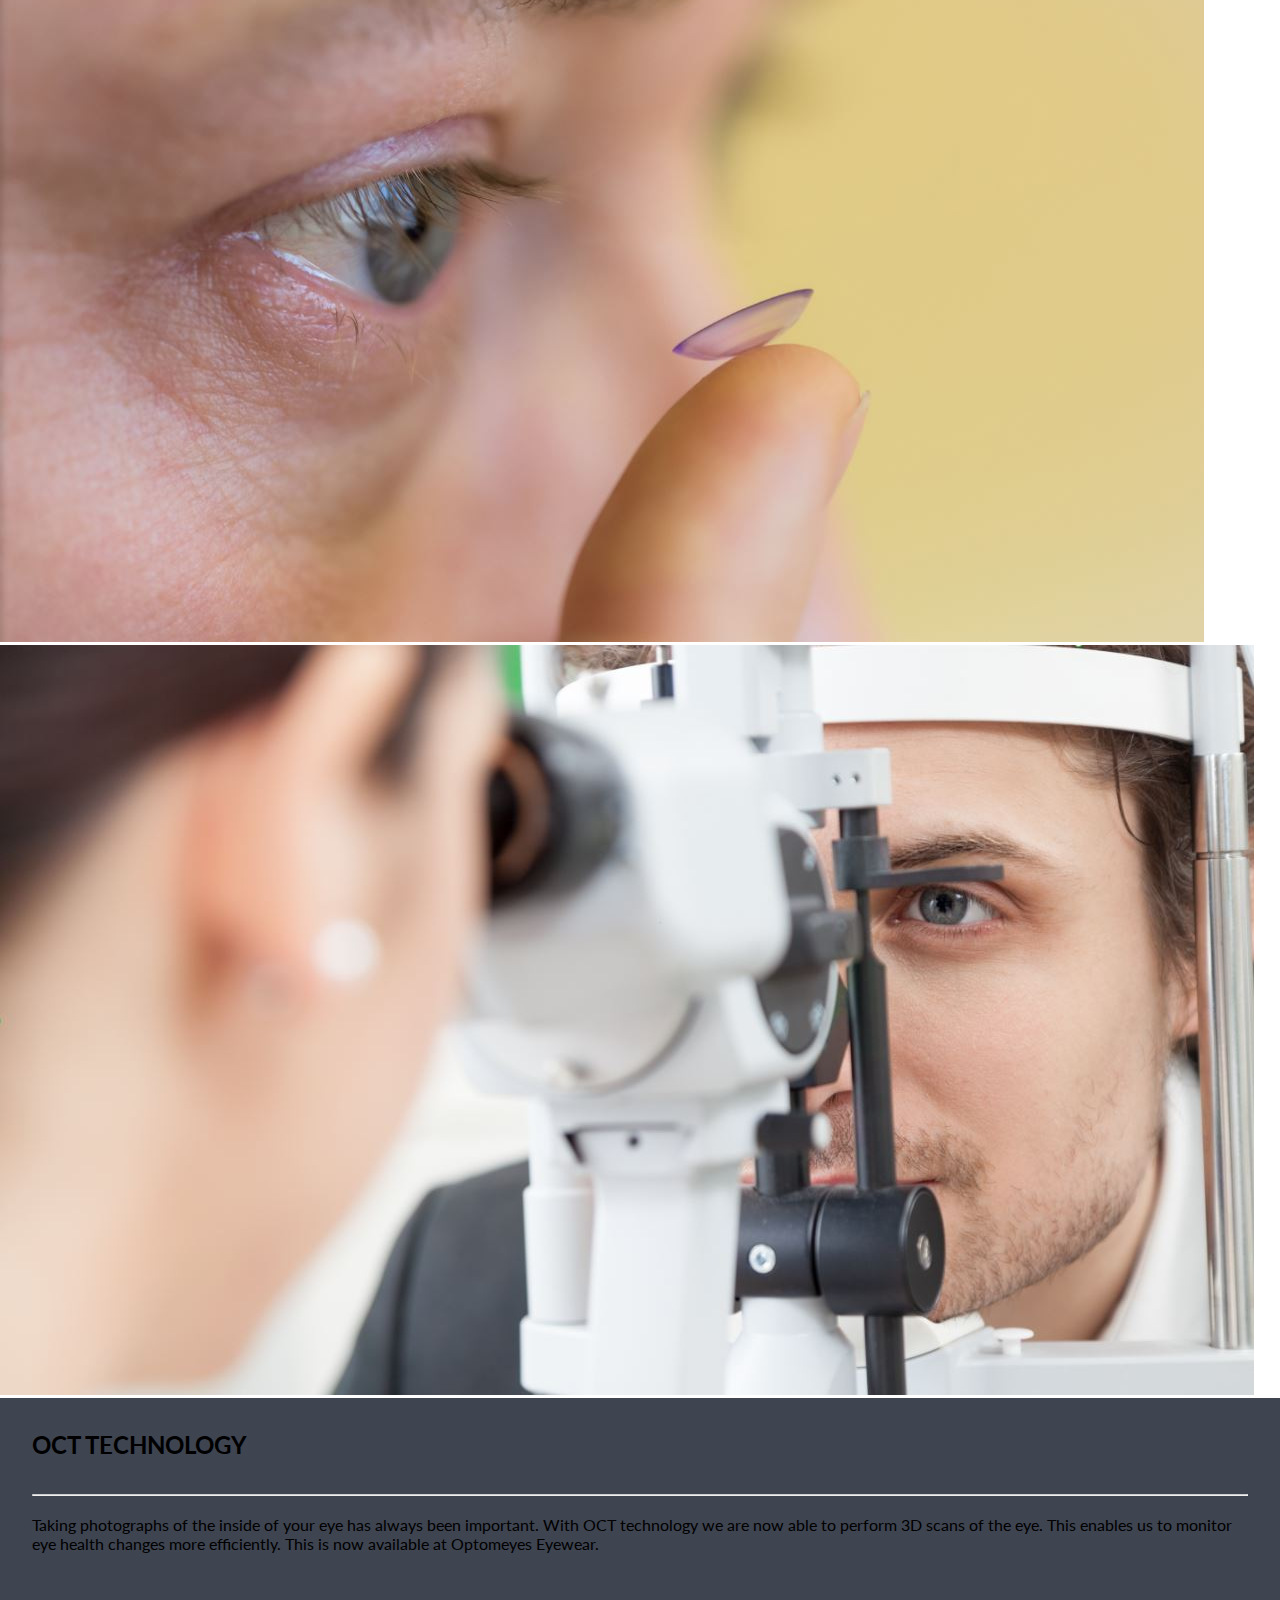
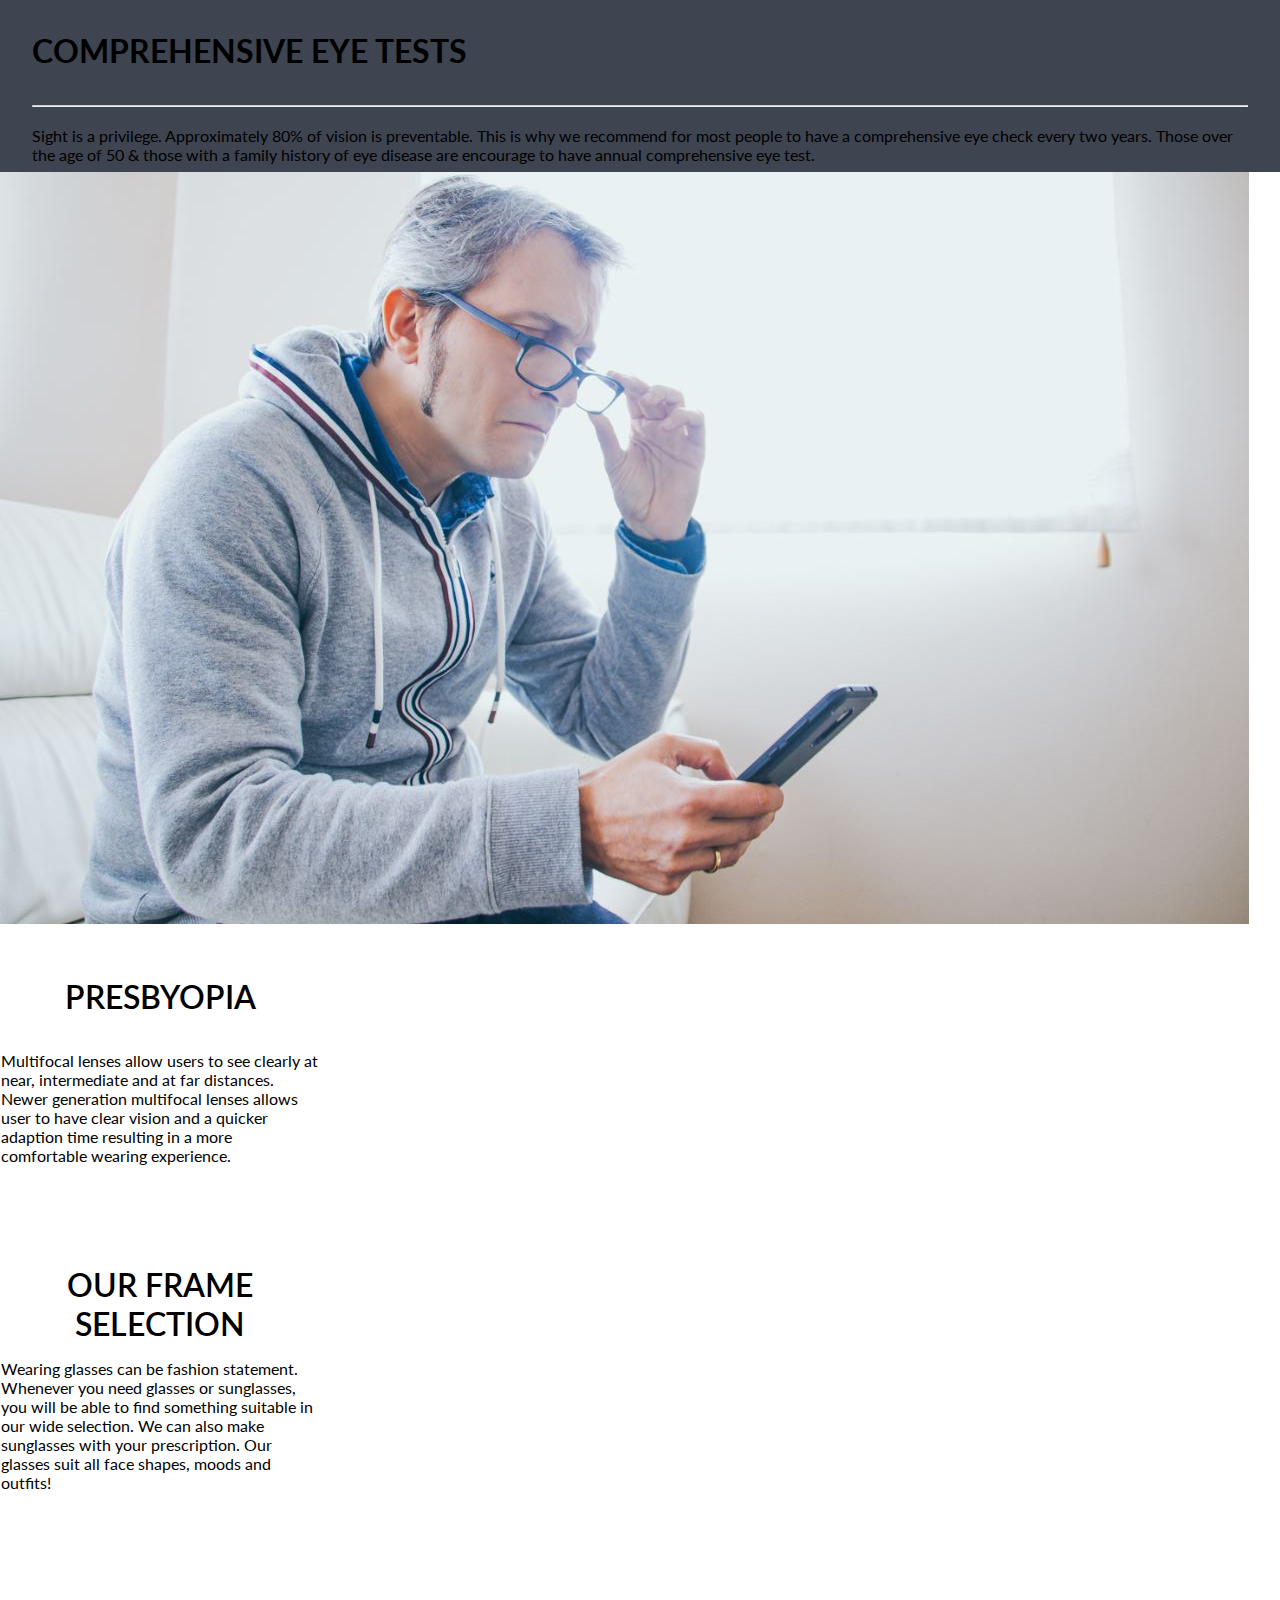
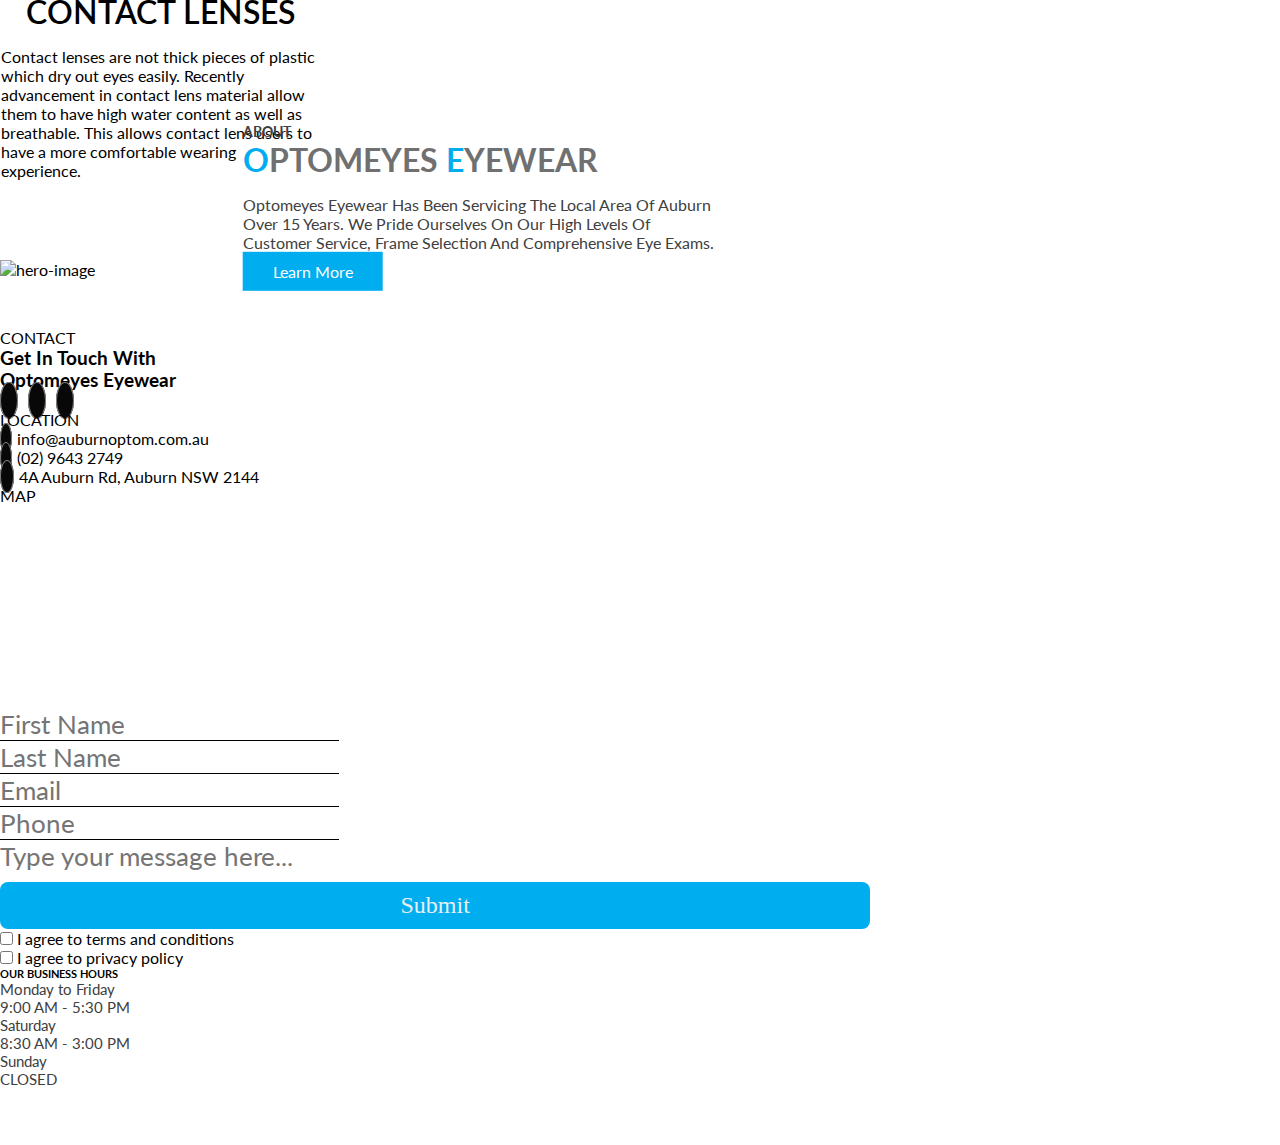
==== commit f5c058e9: "updated UI" ====
--- a/index.html
+++ b/index.html
@@ -10,14 +10,21 @@
     <script src="https://kit.fontawesome.com/0975e97bf5.js" crossorigin="anonymous"></script>
     <link href="https://cdn.jsdelivr.net/npm/bootstrap@5.0.0-beta1/dist/css/bootstrap.min.css" rel="stylesheet" integrity="sha384-giJF6kkoqNQ00vy+HMDP7azOuL0xtbfIcaT9wjKHr8RbDVddVHyTfAAsrekwKmP1" crossorigin="anonymous">
     <title>Octoeye</title>
+
+    <style>
+        .googlemap {
+            width: 100%;
+        }
+    </style>
 </head>
 <body>
     <header class="links__header">
         <a href="./index.html" id="navbar__logo"></a>
         <ul class="small__header">
-            <li class="contacts"><span class="icon__header"><i class="fas fa-envelope"></i></span> info@auburnoptom.com.au</li>
-            <li class="contacts"><span class="icon__header"><i class="fa fa-map-marker" aria-hidden="true"></i></span> 4A Auburn Rd, Auburn NSW 2144</li>
-            <li class="contacts"><span class="icon__header"><i class="fas fa-phone"></i></span> 02 9643 2749</li>
+            <li class="contacts"><a href="mailto:name@domain " target="_blank"><span class="icon__header"><i class="fas fa-envelope"></i></span> info@auburnoptom.com.au</a></li>
+            <li class="contacts"><a href="https://www.google.com/maps/place/Optomeyes+Eyewear/@-33.8508691,151.0309514,17z/data=!3m1!4b1!4m5!3m4!1s0x6b12bcb1a326793b:0xc7a8677656a0ddaf!8m2!3d-33.8508691!4d151.0331401"><span class="icon__header" target="_blank"><i class="fa fa-map-marker" aria-hidden="true"></i></span> 4A Auburn Rd, Auburn NSW 2144</a></li>
+            <li class="contacts"><a href="tel:+ 02 9643 2749" target="_blank"><span class="icon__header"><i class="fas fa-phone"></i></span> 02 9643 2749</a>
+               </li>
         </ul>
     </header>
     <nav class="navbar">
@@ -31,7 +38,7 @@
             <ul class="navbar__menu">
                     <li class="navbar__item"><a href="./index.html" class="navbar__links">Home</a></li>
                     <li class="navbar__item"><a href="./assets/pages/about.html" class="navbar__links">AboutUs</a></li>
-                    <li class="navbar__item"><a href="/" class="navbar__links">OurTechnology</a></li>
+                    <li class="navbar__item"><a href="./assets/pages/technology.html" class="navbar__links">OurTechnology</a></li>
                     <li class="navbar__item"><a href="/" class="navbar__links">Orthokeratology</a></li>
                     <li class="navbar__item"><a href="./assets/pages/contact.html" class="navbar__links">ContactUs</a></li>
                     <li class="navbar__btn"><a href="./assets/pages/booking.html" class="button">Book an Appointment</a></li>
@@ -46,7 +53,7 @@
                 <h2>Welcome to</h2>
                 <h1><span>O</span>ptomeyes</h1>
                 <h1><span>E</span>YEWear</h1>
-                <button class="main__btn"><a href="/" class="button--main">Book Now</a></button>
+                <button class="main__btn"><a href="./assets/pages/booking.html" class="button--main">Book Now</a></button>
             </div>
             <div class="main__img--container">
                 <img class="img-fluid" src="images/hero--image.png" alt="hero-image" id="main__img">
@@ -55,9 +62,9 @@
     </div>
     <br>
     <!-- Grid Images 1-->
-    <div class="container">
-        <div class="row">
-            <div class="col-md-4 nopadding" style="background-color: #3E4450">
+    <div class="container mt-3">
+        <div class="row  flex-column-reverse flex-lg-row">
+            <div class="col-xl-4 nopadding" style="background-color: #3E4450">
                <div class="content-info">
                 <h2 class="text-info font-weight-bold">ORTHOKERATOLOGY</h2>
                 <br>
@@ -71,17 +78,17 @@
                </div>
        
             </div>
-            <div class="col-md-8 nopadding">
+            <div class="col-xl-8 nopadding">
                 <img class="img-fluid mx-auto" src="./images/img1.jpg" alt="Eye Contacts">
             </div>
           </div>
-          <br/>
-          <br/>
-          <div class="row">
-            <div class="col-md-8 nopadding">
+    </div>
+    <div class="container mt-3">       
+        <div class="row">
+            <div class="col-xl-8 nopadding">
                 <img class="img-fluid mx-auto" src="./images/image2.jpg" alt="Eye Contacts">
             </div>
-            <div class="col-md-4 nopadding" style="background-color: #3E4450">
+            <div class="col-xl-4 nopadding" style="background-color: #3E4450">
                 <div class="content-info">
                     <h2 class="text-info font-weight-bold">OCT TECHNOLOGY</h2>
                     <br>
@@ -91,14 +98,15 @@
                     </p>
                     <br>
                     <br>
-                    <a class="nounderline" href="http://">Learn More</a>
+            
                 </div>
         
             </div>
           </div>
-          <br>
+        </div>
+        <div class="container mt-3">   
           <div class="row">
-            <div class="col-md-4 nopadding" style="background-color: #3E4450">
+            <div class="col-xl-4 nopadding" style="background-color: #3E4450">
                 <div class="content-info2">
                     <h1 class="pt-3 text-info font-weight-bold">COMPREHENSIVE 
                         EYE TESTS</h1>
@@ -107,18 +115,16 @@
                     <br>
                     <p class="text-white">Sight is a privilege. Approximately 80% of vision is preventable. This is why we recommend for most people to have a comprehensive eye check every two years. Those over the age of 50 & those with a family history of eye disease are encourage to have annual comprehensive eye test.
                     </p>
-                
-                    <a class="nounderline" href="./assets/pages/booking.html">Learn More</a>
-                </div>
-                </div>
-    
-            <div class="col-md-8 nopadding">
+                </div>
+                </div>
+    
+            <div class="col-xl-8 nopadding">
                 <img class="img-fluid mx-auto" src="./images/image3.jpg" alt="Eye Contacts">
             </div>
           </div>  
     </div>
     <!--cards-->
-    <div class="container-fluid d-flex justify-content-center">
+    <div class="container-fluid d-flex justify-content-center ">
         <div class="row">
             <div class="col-md-4 d-flex align-items-stretch">
                 <div class="card pt-5 mb-5 mt-5 text-center">
@@ -197,7 +203,7 @@
             <h3 class="font-weight-bold">Optomeyes Eyewear</h3>
             <div class="content">
                 <div class="social mt-3 mb-1">
-                    <a href="https://facebook.com/" class="fab fa-facebook-f mr-5"></a>
+                    <a href="https://facebook.com/"><i class="fab fa-facebook-f mr-5"></i></a>
                     <a href="instagram.com" class="fab fa-instagram mr-5"></a>
                     <a href="www.twitter.com" class="fab fa-twitter mr-5"></a>
                 </div>
@@ -205,7 +211,7 @@
     
         </div>
         <div class="col col-md-4">
-            <p class="text-title text-info font-weight-bold">Location</p>
+            <p class="text-title text-info font-weight-bold">LOCATION</p>
             
             <div class="content">
                 <div class="email">
@@ -213,20 +219,20 @@
                 <span class="text"> info@auburnoptom.com.au</span>
                 </div>
                 <div class="phone">
-                <span class="fas fa-phone-alt text-info mr-3"></span>
+                <span class="fas fa-phone text-info mr-3"></span>
                 <span class="text"> (02) 9643 2749</span>
                 </div>
                 <div class="place">
-                <span class="fas fa-map-marker-alt text-info mr-3"></span>
+                <span class="fas fa-map-marker text-info mr-3"></span>
                 <span class="text"> 4A Auburn Rd, Auburn NSW 2144</span>
                 </div>
             </div>
             
         </div>
         <div class="col col-md-4">
-            <p class="text-title text-info font-weight-bold">Map</p>
+            <p class="text-title text-info font-weight-bold">MAP</p>
             <div class="img mb-5">
-                <img src="./images/Map.png" alt="Map"/>
+                <iframe class="googlemap" src="https://www.google.com/maps/embed?pb=!1m18!1m12!1m3!1d3313.5051913908164!2d151.0309514155745!3d-33.85086908066111!2m3!1f0!2f0!3f0!3m2!1i1024!2i768!4f13.1!3m3!1m2!1s0x6b12bcb1a326793b%3A0xc7a8677656a0ddaf!2sOptomeyes%20Eyewear!5e0!3m2!1sen!2sau!4v1608380065629!5m2!1sen!2sau" width="400" height="200" frameborder="0" style="border:0;" allowfullscreen="" aria-hidden="false" tabindex="0"></iframe>
             </div>
         </div>
         </div>
@@ -238,55 +244,51 @@
 
         <div class="container">
             <div class="row">
-                <div class="col-md-8">
-                <form action="carlstongrefalde@gmail.com" method="POST" id="my-form">
+                <div class="col-lg-8">
+                <form action="https://formspree.io/f/xeqppjnv" method="POST" id="my-form">
                     <div class="form-group">
                       
-                            <div class="row nopadding">
-                                <div class="col-sm-4 nopadding">
-                                    <input type="text" id="firstName" name="firstName" value="First Name">
+                            <div class="row ">
+                                <div class="col-sm-4 ">
+                                    <input type="text" id="firstName" name="firstName" placeholder="First Name">
                                 </div>
-                                <div class="col-sm-4 nopadding"><input type="text" id="lastName" name="lastName" value="Last Name">
+                                <div class="col-sm-4 "><input type="text"   id="lastName" name="lastName" placeholder="Last Name">
                                 </div>
                             </div>
                             <div class="row">
-                                <div class="col-sm-4 nopadding"><input type="text" id="email" name="email" value="Email"></div>
-                                <div class="col-sm-4 nopadding"><input type="text" id="phone" name="phone" value="Phone"></div>
+                                <div class="col-sm-4 "><input type="text"   id="email" name="email" placeholder="Email"></div>
+                                <div class="col-sm-4 "><input type="text"   id="phone" name="phone" placeholder="Phone"></div>
                             </div>
                         </div>
                         <div class="form-group mt-3 mr-5">
-                                <input class="textarea mb-1" type="text" id="message" name="message" value="Type your message here...">
+                                <input class="textarea mb-1" type="text"   id="message" name="message" placeholder="Type your message here...">
                            </div>
                            <button type="submit">Submit</button>
                            <div class="row">
                                <div class="col-md-4">
                                 <div class="form-group mt-3">
-                                    <div class="input-group-prepend">
-                                      <div class="input-group-text">
-                                        <input type="checkbox" value="agree">
-                                        <label for="terms">I agree to terms and conditions</label>
-                                      </div>
+                                    <div class="custom-control custom-checkbox mr-1">
+                                        <input type="checkbox" class="custom-control-input" id="customCheck1">
+                                        <label class="custom-control-label" for="customCheck1">I agree to terms and conditions</label>
+                                    </div>
                                     </div>
                              
                                </div>
-                               </div>
                                <div class="col-md-4">
                                 <div class="form-group mt-3">
-                                    <div class="input-group-prepend">
-                                      <div class="input-group-text">
-                                        <input type="checkbox" value="agree" class="mr-1">
-                                        <label for="policy">I agree to privacy policy</label>
-                                      </div>
+                                    <div class="custom-control custom-checkbox">
+                                        <input type="checkbox" class="custom-control-input" id="customCheck1">
+                                        <label class="custom-control-label" for="customCheck1">I agree to privacy policy</label>
                                     </div>
-                             
                                </div>
                                </div>
+                               </div>
+                      
                            </div>
                       
                 </form>
-                </div>
-                <div class="col-md-4">
-                    <h1>Opening Hours</h1>
+                <div class="col-lg-4">
+                    <h6 class="text-info font-weight-bold">OUR BUSINESS HOURS</h6>
                     <div class="row">
                         <div class="col"><p class="Days">Monday to Friday</p></div>
                         <div class="col"><p class="times">9:00 AM - 5:30 PM</p></div>
@@ -299,6 +301,7 @@
                         <div class="col"><p class="Days">Sunday</p></div>
                         <div class="col"><p class="times">CLOSED</p></div>
                     </div>
+                </div>
                 </div>
             </div>
             <br>
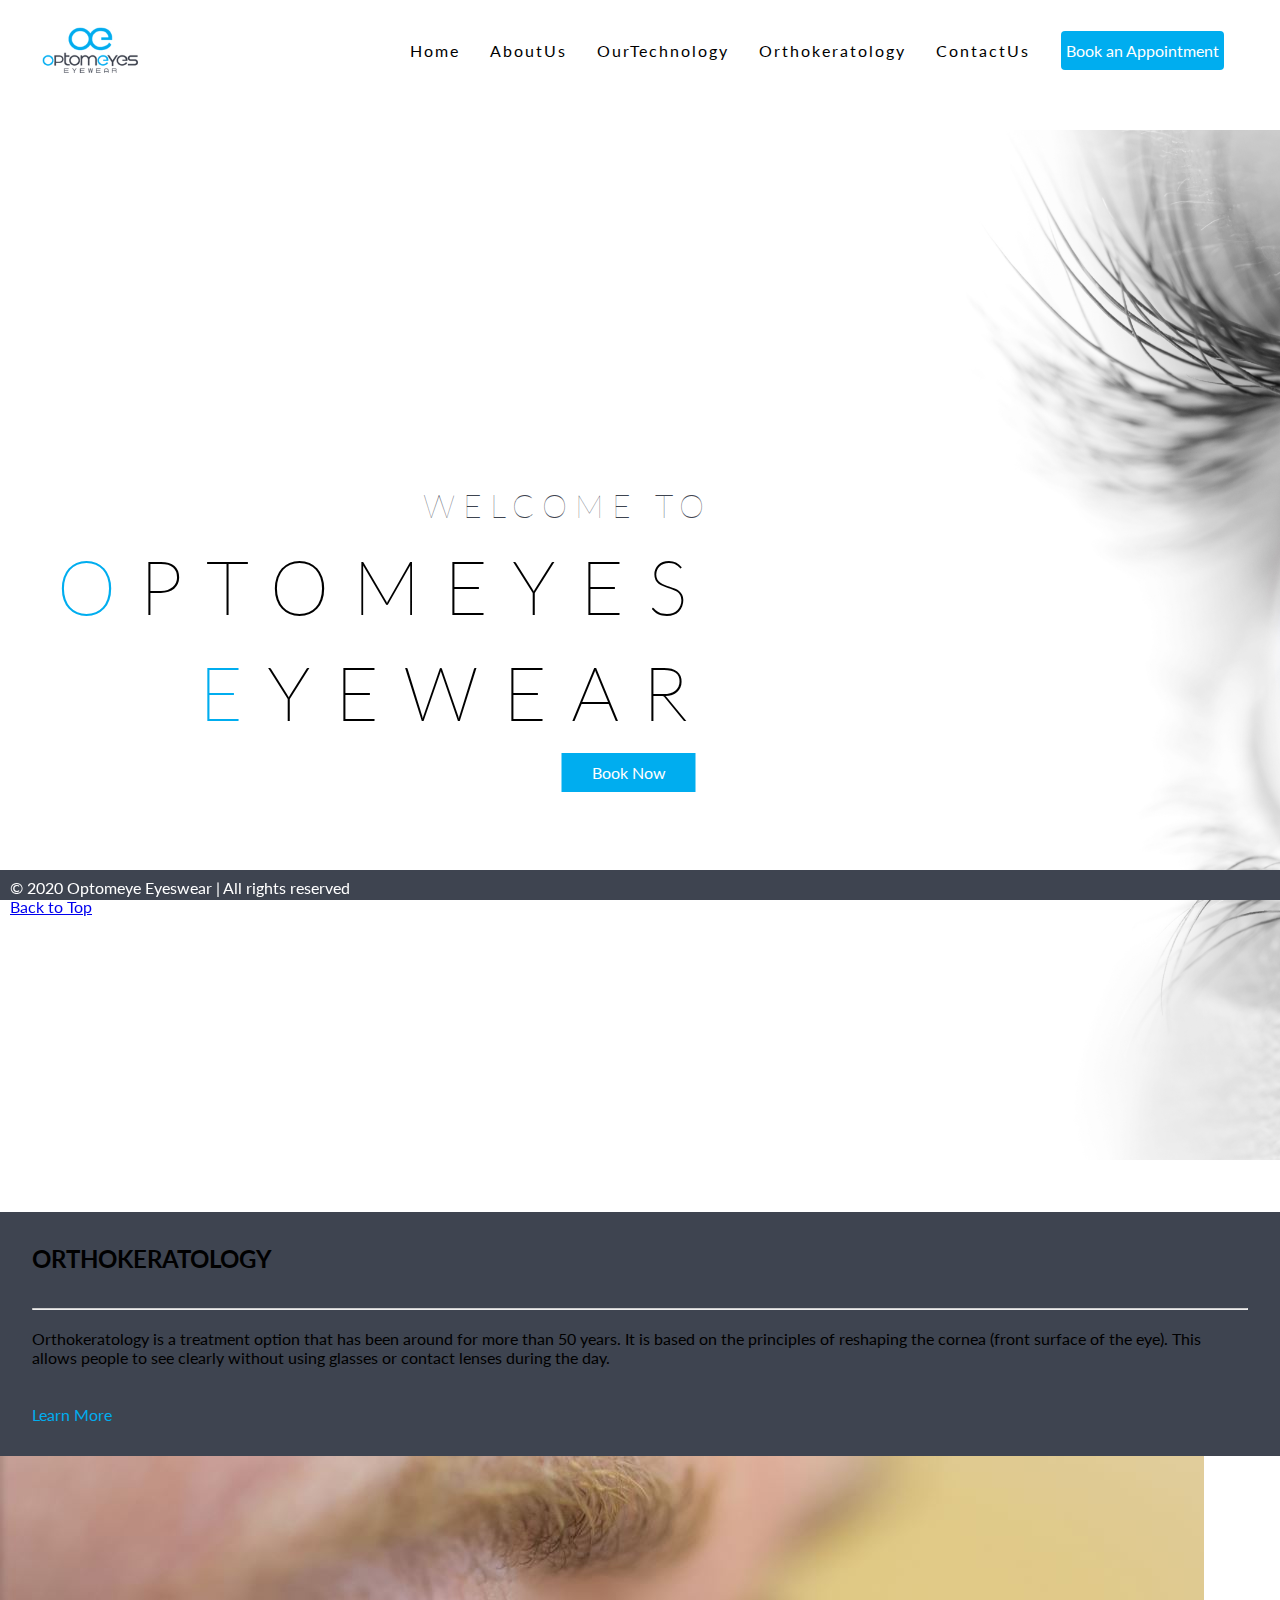
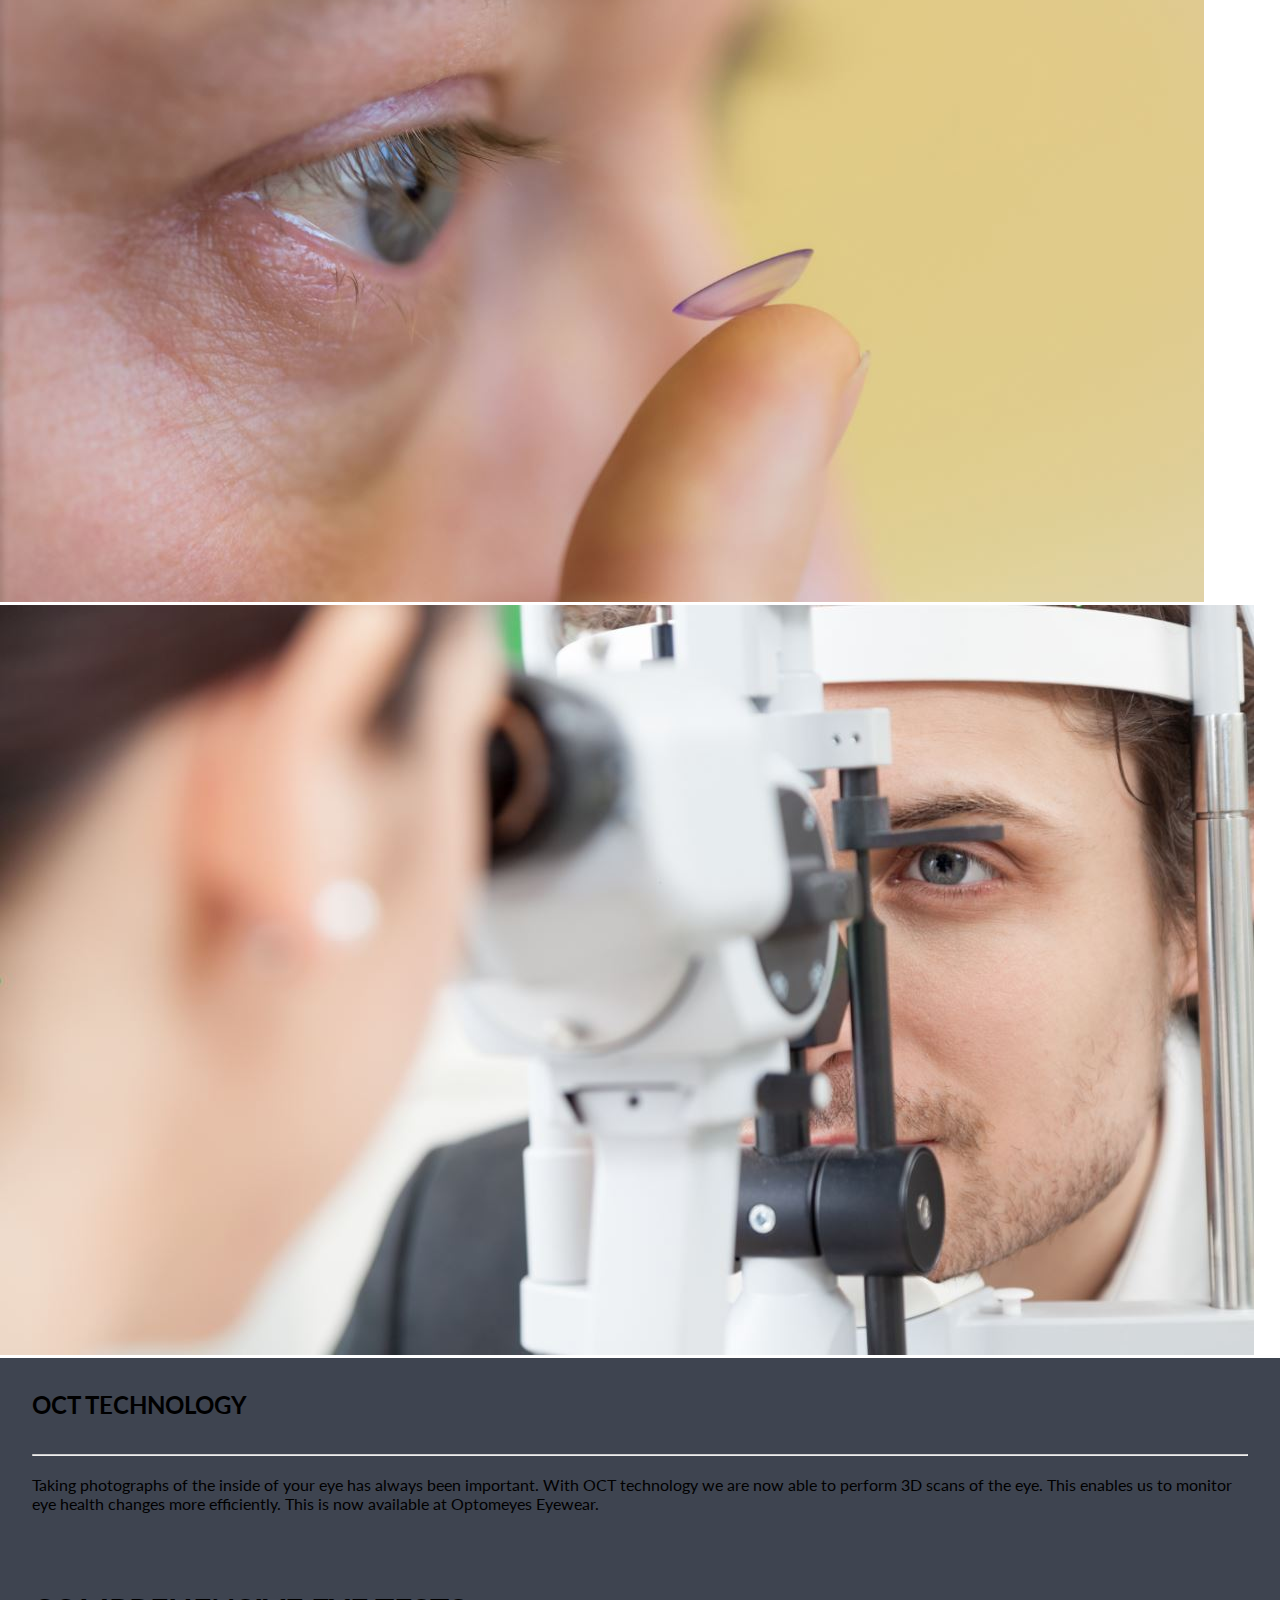
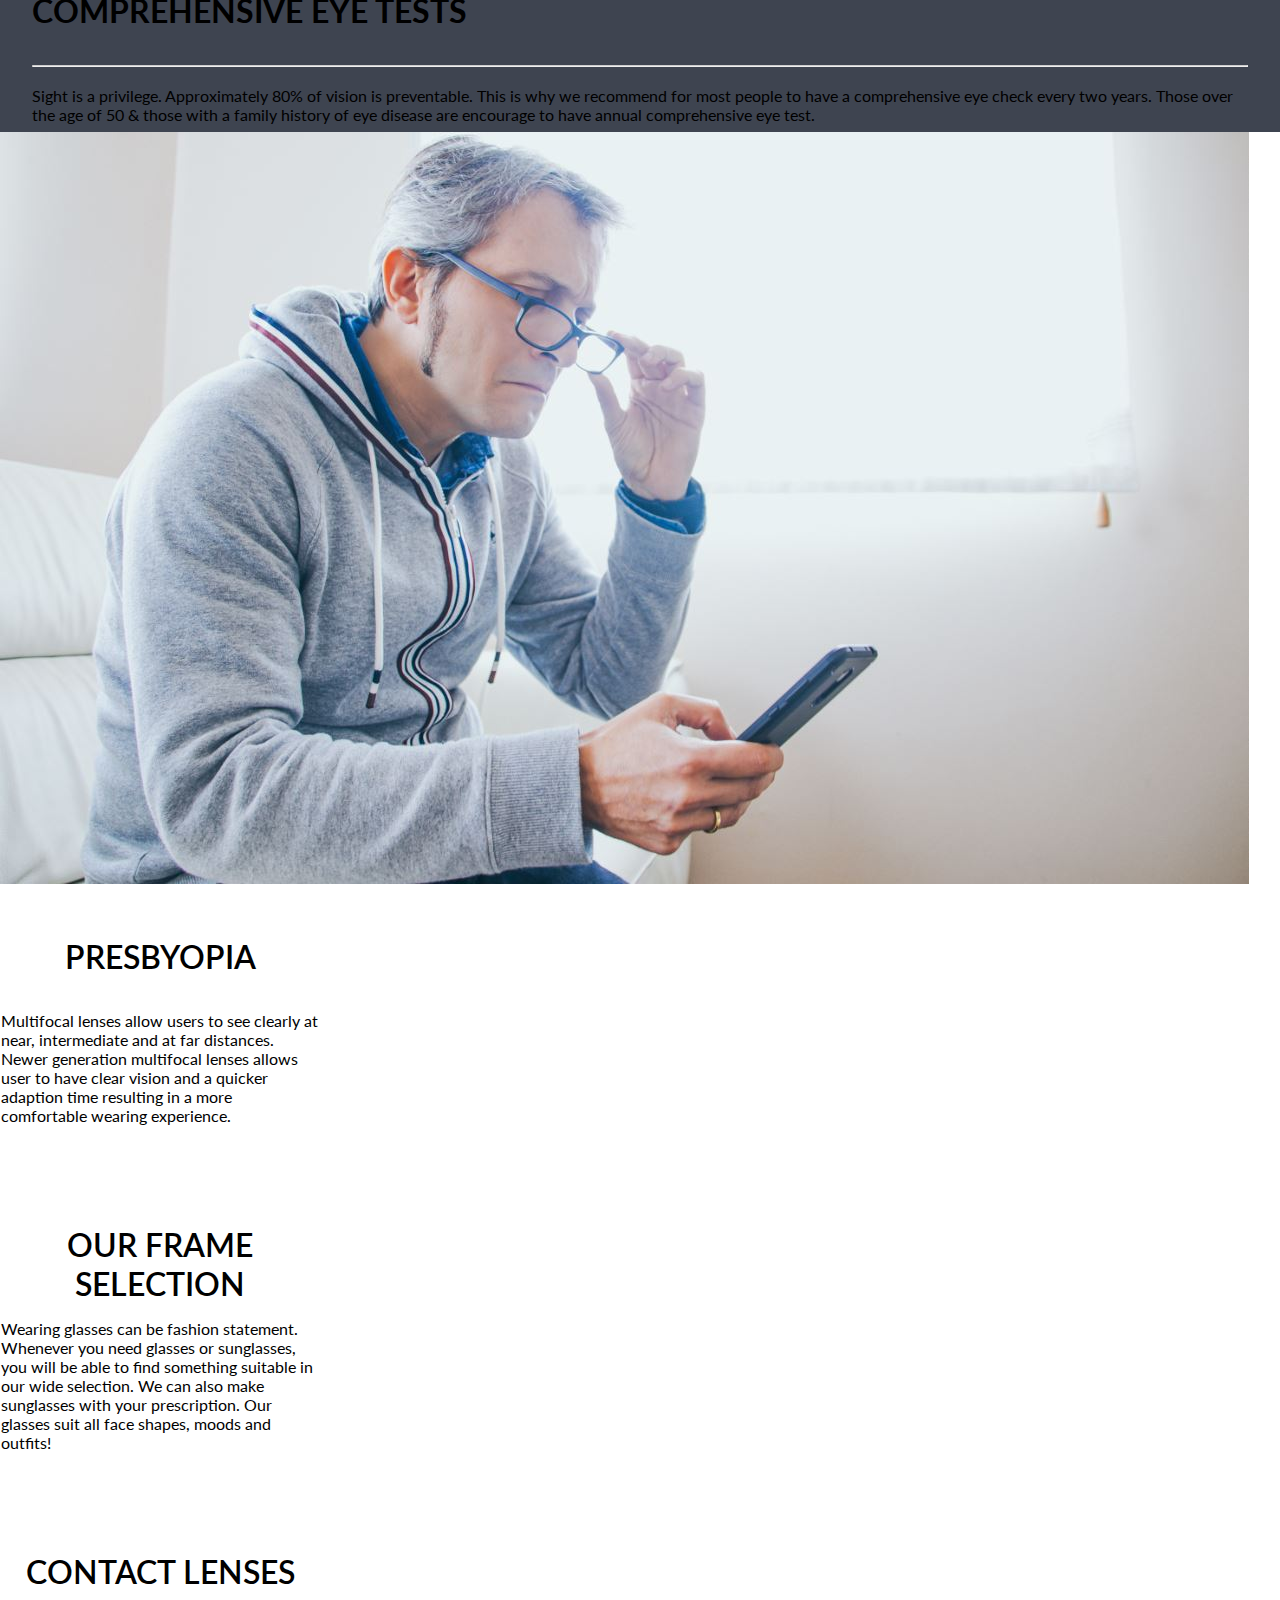
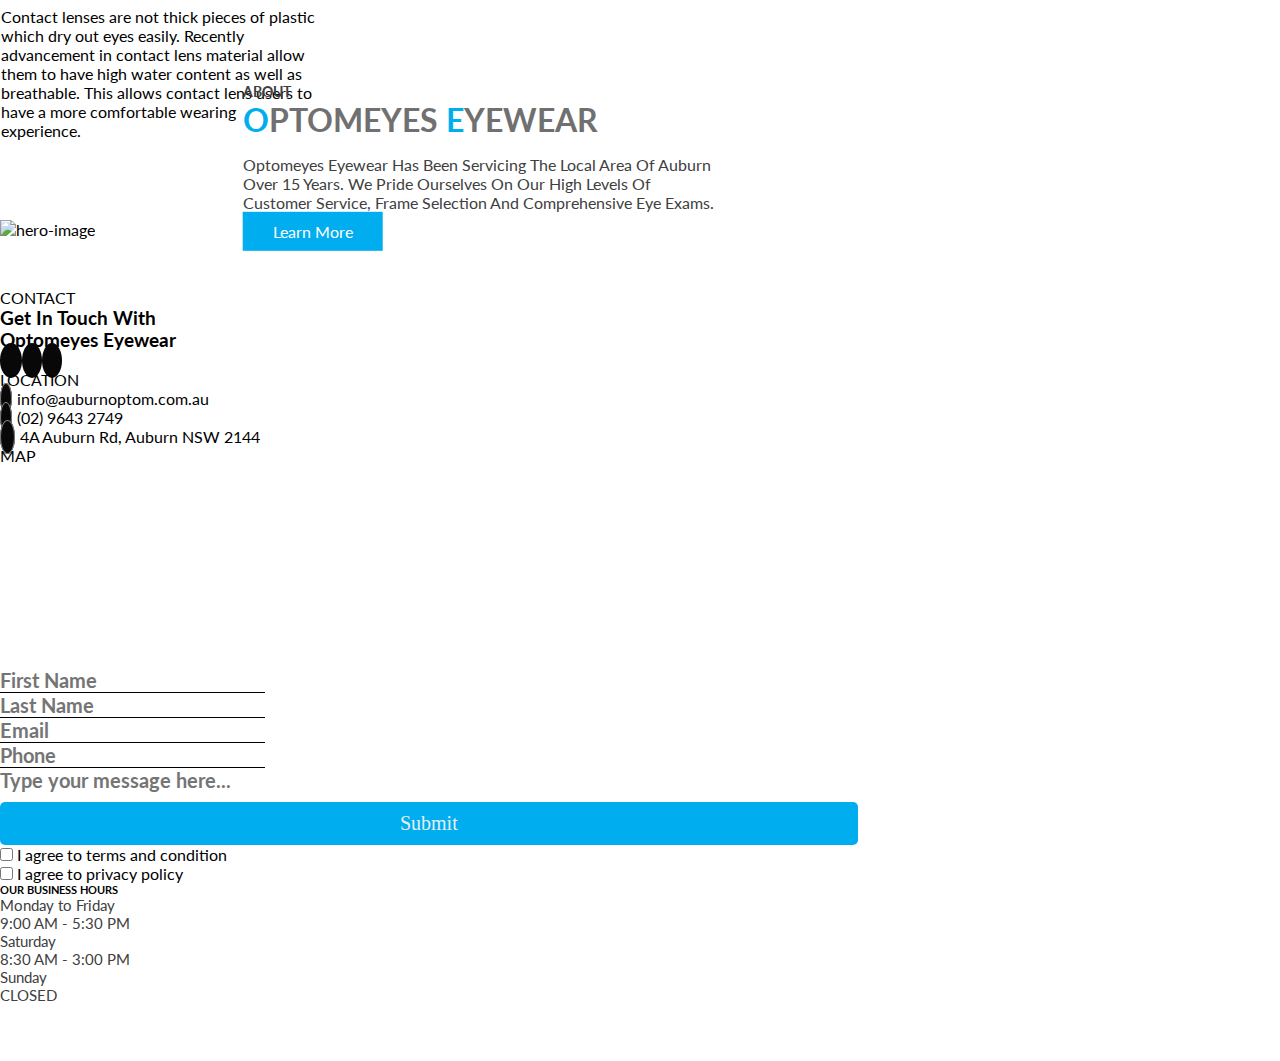
==== commit 8a8d5057: "patch v2 added" ====
--- a/index.html
+++ b/index.html
@@ -39,7 +39,7 @@
                     <li class="navbar__item"><a href="./index.html" class="navbar__links">Home</a></li>
                     <li class="navbar__item"><a href="./assets/pages/about.html" class="navbar__links">AboutUs</a></li>
                     <li class="navbar__item"><a href="./assets/pages/technology.html" class="navbar__links">OurTechnology</a></li>
-                    <li class="navbar__item"><a href="/" class="navbar__links">Orthokeratology</a></li>
+                    <li class="navbar__item"><a href="./assets/pages/orthokeratology.html" class="navbar__links">Orthokeratology</a></li>
                     <li class="navbar__item"><a href="./assets/pages/contact.html" class="navbar__links">ContactUs</a></li>
                     <li class="navbar__btn"><a href="./assets/pages/booking.html" class="button">Book an Appointment</a></li>
             </ul>
@@ -74,7 +74,7 @@
                 </p>
                 <br>
                 <br>
-                <a class="nounderline" href="http://">Learn More</a>
+                <a class="nounderline" href="./assets/pages/orthokeratology.html">Learn More</a>
                </div>
        
             </div>
@@ -203,8 +203,8 @@
             <h3 class="font-weight-bold">Optomeyes Eyewear</h3>
             <div class="content">
                 <div class="social mt-3 mb-1">
-                    <a href="https://facebook.com/"><i class="fab fa-facebook-f mr-5"></i></a>
-                    <a href="instagram.com" class="fab fa-instagram mr-5"></a>
+                    <a href="https://www.facebook.com/optomeyeseyewear" target="_blank"><i class="fab fa-facebook-f mr-5"></i></a>
+                    <a href="https://www.facebook.com/optomeyeseyewear" target="_blank"><i class="fab fa-instagram mr-5"></i></a>
                     <a href="www.twitter.com" class="fab fa-twitter mr-5"></a>
                 </div>
             </div>
@@ -269,7 +269,7 @@
                                 <div class="form-group mt-3">
                                     <div class="custom-control custom-checkbox mr-1">
                                         <input type="checkbox" class="custom-control-input" id="customCheck1">
-                                        <label class="custom-control-label" for="customCheck1">I agree to terms and conditions</label>
+                                        <label class="custom-control-label" for="customCheck1">I agree to terms and condition</label>
                                     </div>
                                     </div>
                              
--- a/style.css
+++ b/style.css
@@ -22,14 +22,14 @@
 }
 
 .links__header{
+    position: fixed;
+    width: 100%;
     background: #00ADEF;
     height: 40px;
     display: flex;
     justify-content: center;
     align-items: center;
     font-size: 14px;
-    position: sticky;
-    top: 0;
     z-index: 999; 
   
 }
@@ -38,6 +38,7 @@
     display: flex;
     flex-direction:row;
     padding-left: 560px;
+    padding-top: 1rem;
 
    
 }
@@ -47,10 +48,15 @@
     align-items: center;
     list-style: none;
     text-align: center;
-    padding: 4rem 1rem;
+    padding: 1rem 1rem;
     color: #fff;
-}
-
+    font-size: 14px;
+}
+
+.small__header a {
+    text-decoration: none;
+    color: #fff;
+}
 
 .icon__header i {
     background-color: rgb(8, 8, 8);
@@ -157,7 +163,7 @@
     .navbar__container {
         display: flex;
         justify-content: space-between;
-        height: 80px;
+        height: 100%;
         z-index: 1;
         width: 100%;
         max-width: 1300px;
@@ -183,7 +189,7 @@
         opacity: 1;
         transition: all 0.5 ease;
         z-index: 99;
-        height: 40vh;
+        height: 50vh;
         font-size: 1.6rem;
        
     }
@@ -196,8 +202,8 @@
             }
 
             #navbar__logo img {
-                width: 90px;
-                height: 90px;
+                width: 80px;
+                height: 80px;
             }
             
 
@@ -220,7 +226,7 @@
             #mobile-menu {
                 position: absolute;
                 top: 20%;
-                right: 5%;
+                right: 1%;
                
                 transform: translate(5, 20%);
             }
@@ -369,7 +375,7 @@
     font-weight: bold;
     color: #404040;
 }
-@media screen and (max-width: 1200px) {
+@media screen and (max-width: 768px) {
     .main__container {
         display: none;
         z-index: -1;
@@ -380,6 +386,10 @@
     }
 
     .main__container2 {
+        display: none;
+        z-index: -1;
+    }
+    .links__header{
         display: none;
         z-index: -1;
     }
@@ -451,7 +461,7 @@
     color: #3866ca;
     border-radius: 50%;
     border: 1px solid grey;
-    padding: 6px; 
+    padding: 6.5px; 
     margin-right: 5px;
 }
 
@@ -464,12 +474,14 @@
     margin-right: 5px;
 }
 .social .fab {
-    background-color: rgb(8, 8, 8);
+    background:rgb(8, 8, 8);
     color: #00ADEF;
+    padding: 8px 10px;
     border-radius: 50%;
-    border: 1px solid grey;
-    padding: 8px;
-    margin-right: 10px;
+}
+
+ .social .fa-facebook-f{
+    padding: 8px 11px;
 }
 
 /*Form Contact*/
@@ -477,7 +489,7 @@
 input[type="text"],
 select.form-control {
     padding-right: 1rem;
-font-size: 26px;
+    font-size: 20px;
   background: transparent;
   border: none;
   border-bottom: 1px solid #000000;
@@ -486,30 +498,35 @@
   border-radius: 0;
 }
 
+::-webkit-input-placeholder {
+    font-weight: bold;
+    font-size: 20px;
+  }
+
 input[type="text"]:focus,
 select.form-control:focus {
   -webkit-box-shadow: none;
   box-shadow: none;
 }
 
-.form-group .textarea{
-    width: 65%;
+.form-group .textarea {
+    width: 67%;
     border-bottom: 2px solid #000000;
     background: transparent;
     border: none;
-    height: 10%;
+    height: 100%;
     justify-content: center;
 }
 
 
 button[type="submit"] {
-    width: 68%;
+    width: 67%;
     border: none;
     outline: none;
     padding: 10px;
-    font-size: 24px;
+    font-size: 20px;
     margin-right: 2rem;
-    border-radius: 8px;
+    border-radius: 5px;
     font-family: "Montserrat";
     color: rgb(232, 239, 243);
     background: #00ADEF;
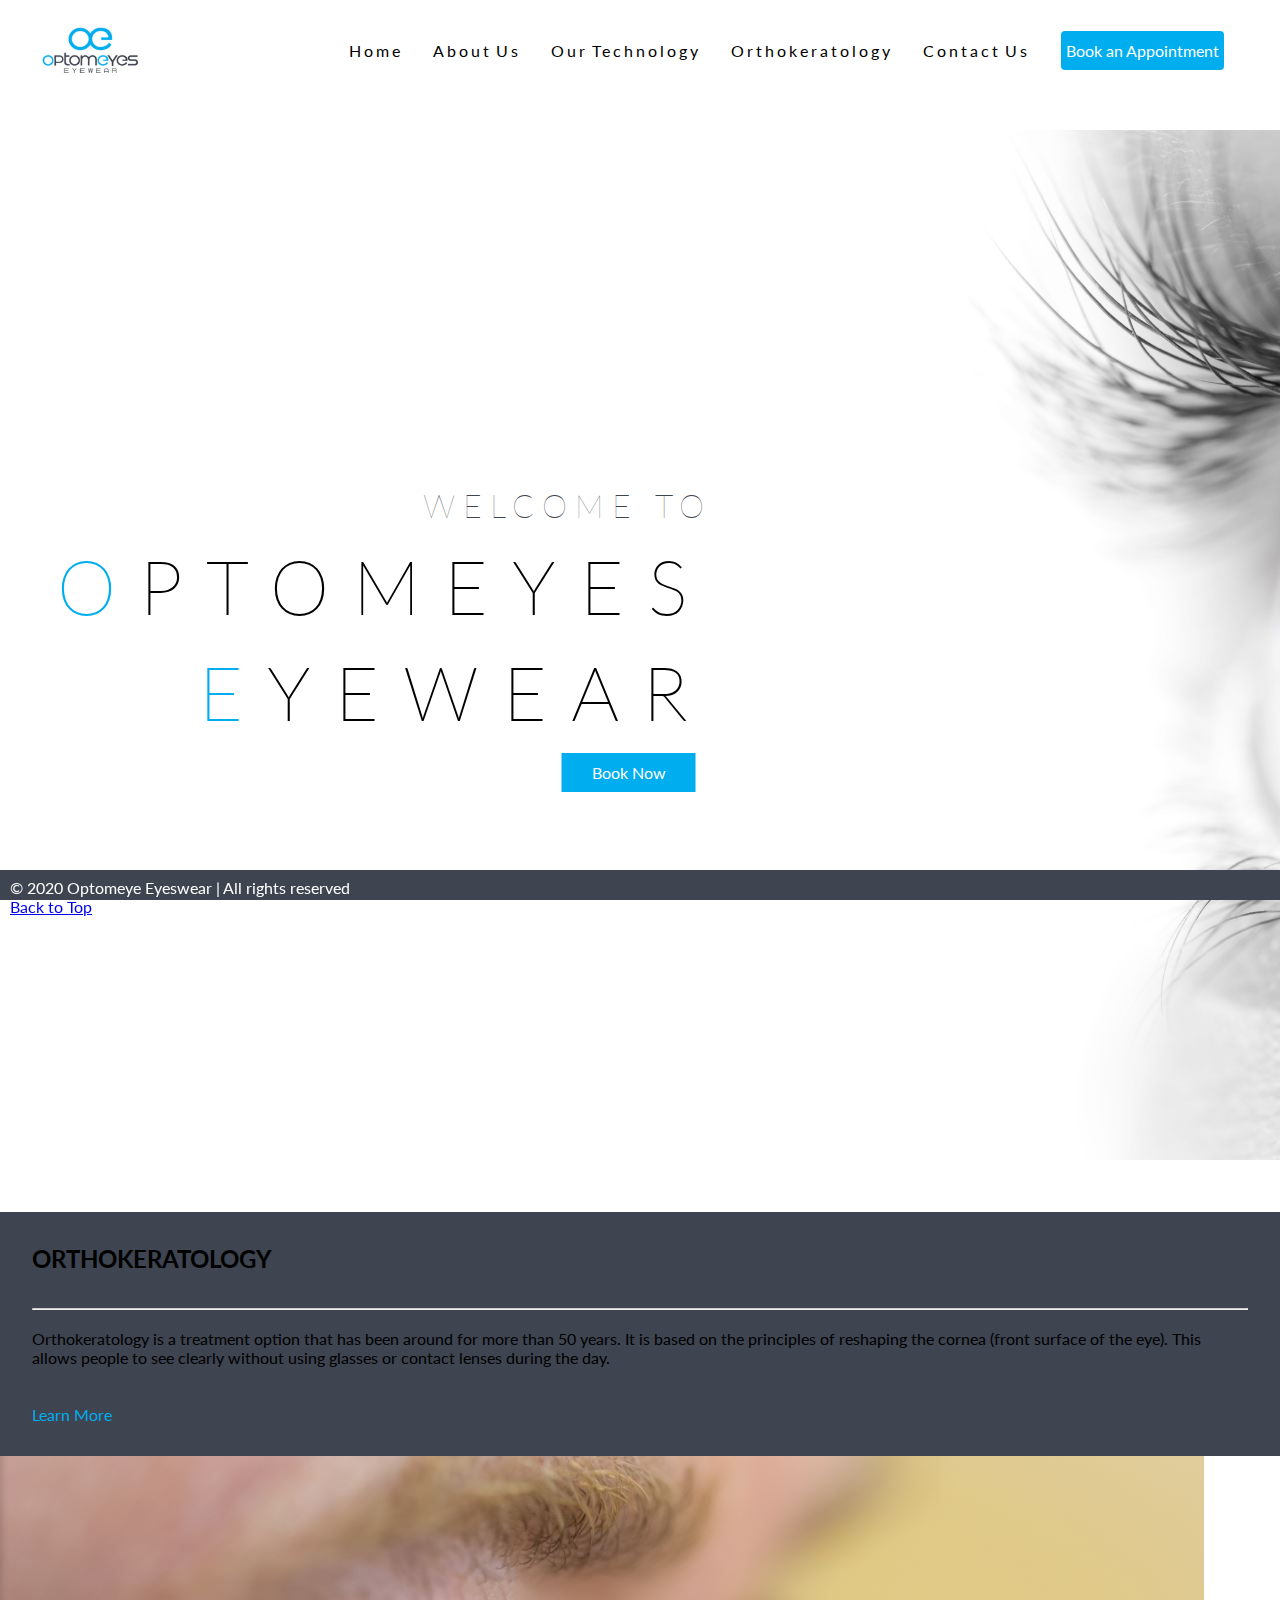
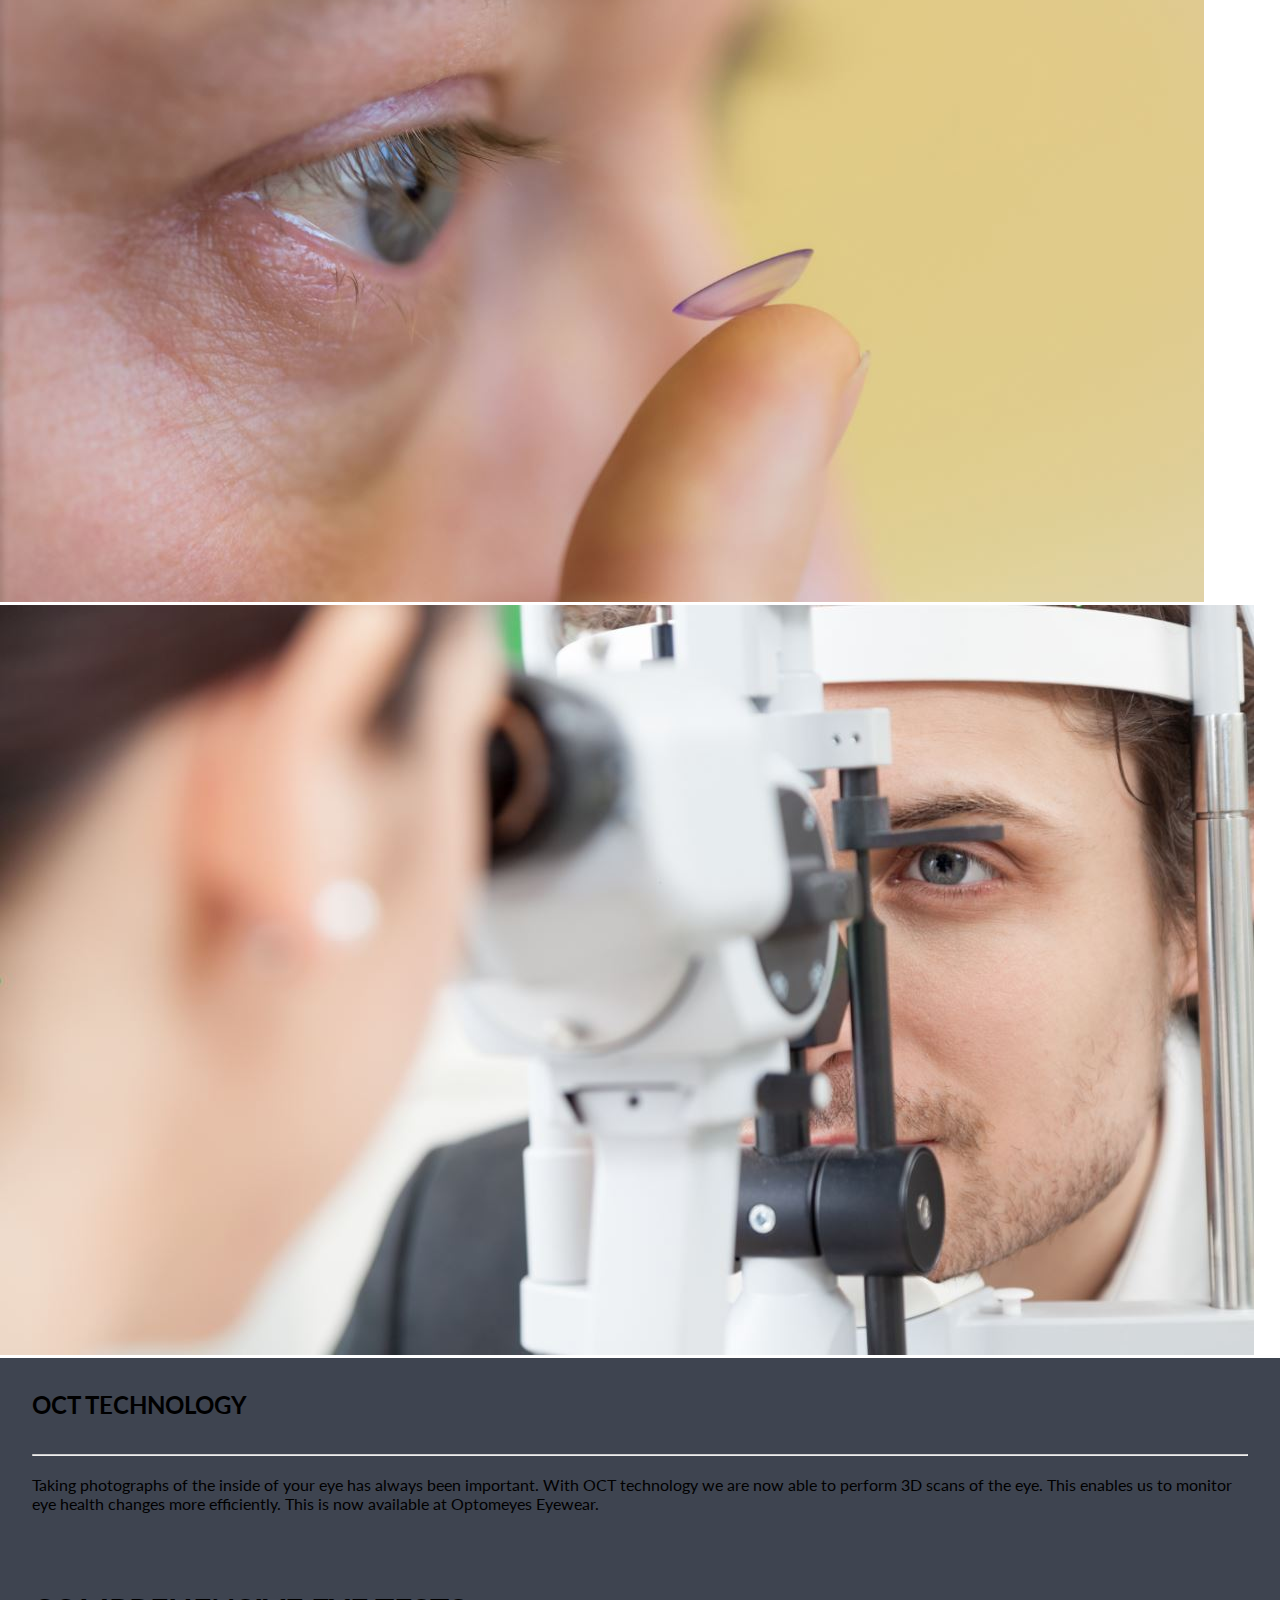
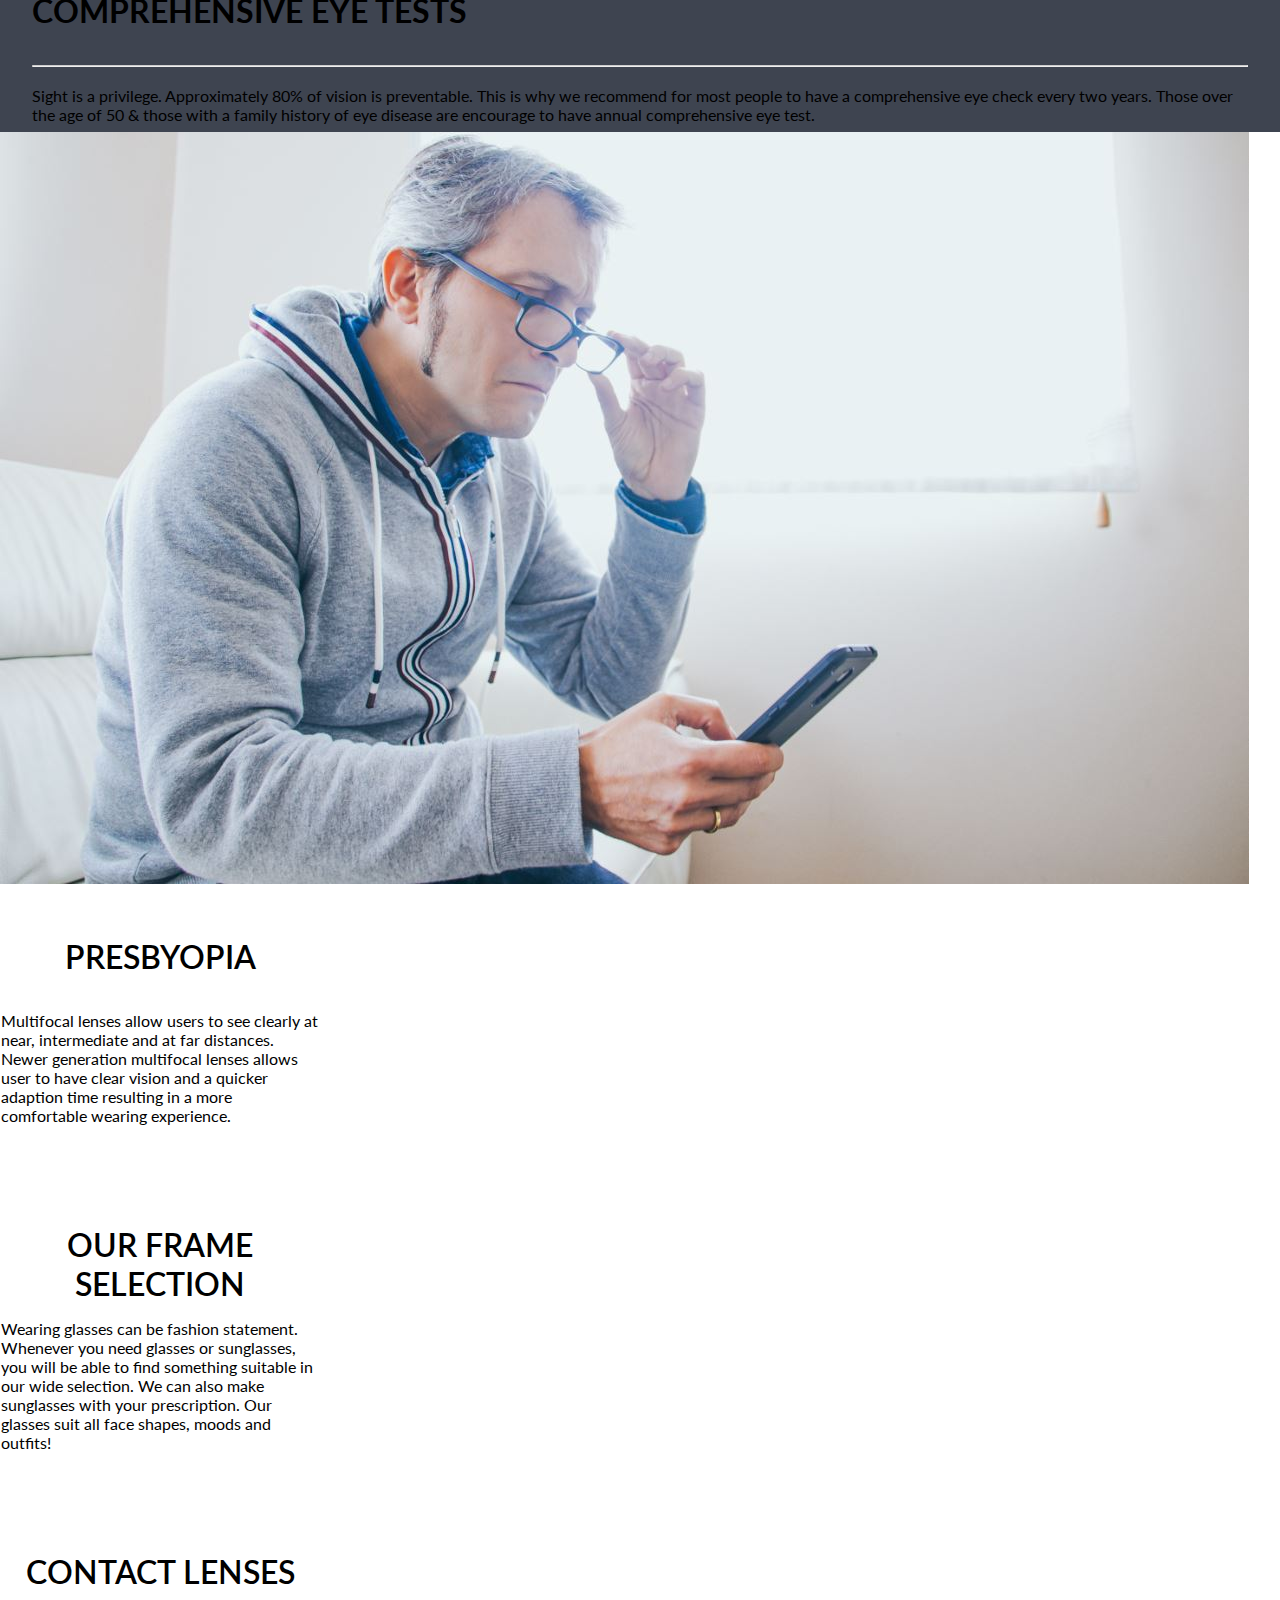
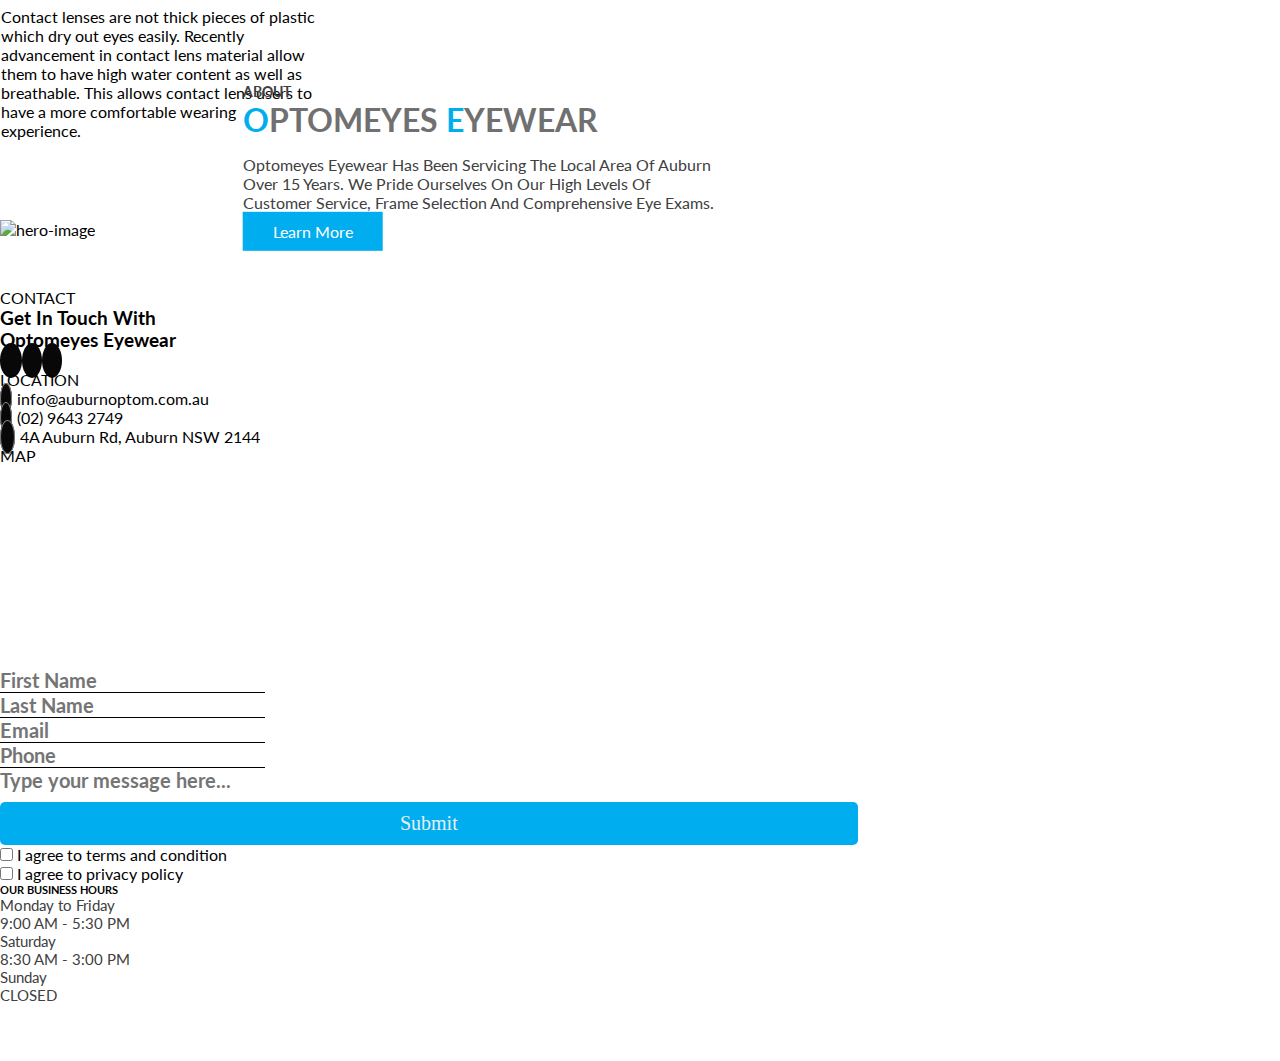
==== commit 56b74fa9: "added spaces between navs" ====
--- a/index.html
+++ b/index.html
@@ -37,10 +37,10 @@
             </div>
             <ul class="navbar__menu">
                     <li class="navbar__item"><a href="./index.html" class="navbar__links">Home</a></li>
-                    <li class="navbar__item"><a href="./assets/pages/about.html" class="navbar__links">AboutUs</a></li>
-                    <li class="navbar__item"><a href="./assets/pages/technology.html" class="navbar__links">OurTechnology</a></li>
+                    <li class="navbar__item"><a href="./assets/pages/about.html" class="navbar__links">About<span class="text-space"></span>Us</a></li>
+                    <li class="navbar__item"><a href="./assets/pages/technology.html" class="navbar__links">Our<span class="text-space"></span>Technology</a></li>
                     <li class="navbar__item"><a href="./assets/pages/orthokeratology.html" class="navbar__links">Orthokeratology</a></li>
-                    <li class="navbar__item"><a href="./assets/pages/contact.html" class="navbar__links">ContactUs</a></li>
+                    <li class="navbar__item"><a href="./assets/pages/contact.html" class="navbar__links">Contact<span class="text-space"></span>Us</a></li>
                     <li class="navbar__btn"><a href="./assets/pages/booking.html" class="button">Book an Appointment</a></li>
             </ul>
         </div>
@@ -183,7 +183,7 @@
                         </p>  
                         <p>customer service, frame selection and comprehensive eye exams.
                         </p>
-                                            <button class="main__btn"><a href="/" class="button--main">Learn More</a></button>
+                                            <button class="main__btn"><a href="./assets/pages/technology.html" class="button--main">Learn More</a></button>
                 </div>
                 <div class="main__img--container">
                     <img class="img-fluid" src="./images/subhero@2x.png" alt="hero-image" id="main__img">
--- a/style.css
+++ b/style.css
@@ -123,7 +123,7 @@
     color: black;
     font-size: 1rem;
     padding: 1px 15px;
-    letter-spacing: 2px;
+    letter-spacing: 3px;
 }
 
 .navbar__btn {
@@ -573,4 +573,8 @@
 
 .form-check-label {
     font-size: 21px;
+}
+
+.text-space {
+    padding: 0 2px;
 }